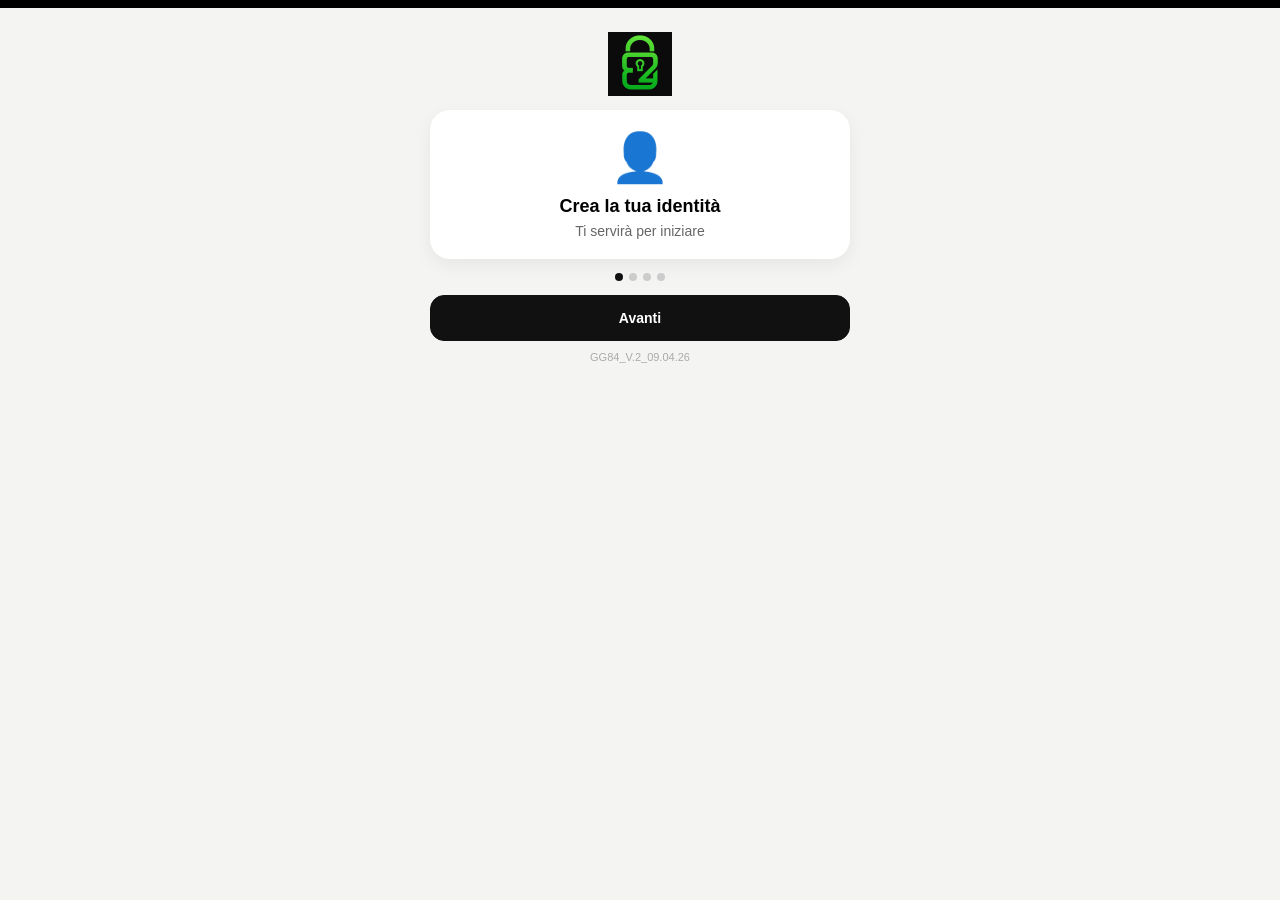
==== index.html @ 0635bfba "Add files via upload" ====
<!DOCTYPE html>
<html lang="it">
<head>
  <meta charset="UTF-8">
  <title>GG84 – Home sicura</title>
  <meta name="viewport" content="width=device-width, initial-scale=1.0, viewport-fit=cover">
  <link rel="manifest" href="manifest.json">
  <meta name="theme-color" content="#0b0b0b">
  <meta name="apple-mobile-web-app-capable" content="yes">
  <meta name="apple-mobile-web-app-status-bar-style" content="black-translucent">
  <meta name="apple-mobile-web-app-title" content="GG84">
  <meta name="mobile-web-app-capable" content="yes">
  <link rel="apple-touch-icon" href="icon-192.png">

  <script>
    (function () {
      try {
        document.documentElement.style.visibility = "hidden";

        const introDone = localStorage.getItem("gg84_intro_done") === "1";
        const onboardingDone = localStorage.getItem("gg84_onboarding_done") === "1";

        const storedName =
          localStorage.getItem("gg84_user_name") ||
          localStorage.getItem("gg84_username") ||
          "";

        const storedPub =
          localStorage.getItem("gg84_public") ||
          localStorage.getItem("gg84_public_identity") ||
          "";

        const storedPriv =
          localStorage.getItem("gg84_private") ||
          localStorage.getItem("gg84_private_jwk") ||
          "";

        const hasIdentity = !!String(storedName).trim() && !!String(storedPub).trim() && !!String(storedPriv).trim();

        let target = "";
        if (!introDone) {
          target = "intro.html";
        } else if (!hasIdentity) {
          target = "intro.html";
        } else if (!onboardingDone) {
          target = "setup.html";
        }

        if (target) {
          location.replace(target);
          return;
        }

        document.addEventListener("DOMContentLoaded", function () {
          document.documentElement.style.visibility = "visible";
        });
      } catch (error) {
        document.addEventListener("DOMContentLoaded", function () {
          document.documentElement.style.visibility = "visible";
        });
      }
    })();
  </script>

  <style>
    :root {
      --bg: #f4f4f2;
      --panel-solid: #ffffff;
      --text: #111111;
      --muted: #5f5f5f;
      --shadow: 0 8px 18px rgba(0, 0, 0, 0.06);

      --green-main: #39e75f;
      --green-soft: #eefaf0;
      --green-line: rgba(27, 152, 63, 0.26);

      --amber-main: #f2a91b;
      --amber-soft: #fff5df;
      --amber-line: rgba(218, 148, 19, 0.30);

      --red-main: #d94b4b;
      --red-soft: #fff0f0;
      --red-line: rgba(217, 75, 75, 0.28);

      --share-soft: #eef4ff;
      --share-icon: #dfe9ff;

      --private-soft: #f6efe7;
      --private-icon: #ebdfd1;

      --identity-soft: #eef2f6;
      --identity-icon: #e2e8f0;

      --pro-soft: #f7f0cf;
      --pro-icon: #efe4ac;

      --transition: 0.18s ease;
      --safe-top: env(safe-area-inset-top, 0px);
    }

    * { box-sizing: border-box; }

    html, body {
      margin: 0;
      padding: 0;
      background: var(--bg);
      color: var(--text);
      font-family: Poppins, Arial, sans-serif;
      -webkit-tap-highlight-color: transparent;
      overflow-x: hidden;
    }

    body {
      min-height: 100vh;
      padding-top: calc(var(--safe-top) + 12px);
      position: relative;
      background:
        radial-gradient(circle at top center, rgba(57, 231, 95, 0.08) 0%, rgba(57, 231, 95, 0.02) 22%, rgba(0, 0, 0, 0) 44%),
        var(--bg);
    }

    body::before {
      content: "";
      position: fixed;
      top: 0;
      left: 0;
      right: 0;
      height: calc(var(--safe-top) + 8px);
      background: #000000;
      z-index: 999;
      pointer-events: none;
    }

    .shell {
      width: 100%;
      max-width: 430px;
      margin: 0 auto;
      padding: 10px 14px 18px;
    }

    .intro-screen {
      position: fixed;
      inset: 0;
      background: #000000;
      display: flex;
      align-items: center;
      justify-content: center;
      z-index: 9999;
      opacity: 1;
      visibility: visible;
      transition: opacity 0.45s ease, visibility 0.45s ease;
    }

    .intro-screen.hide {
      opacity: 0;
      visibility: hidden;
    }

    .intro-content {
      text-align: center;
      transform: translateY(-6px);
    }

    .intro-logo {
      width: 102px;
      height: 102px;
      object-fit: contain;
      display: block;
      margin: 0 auto 12px;
    }

    .intro-brand {
      color: #ffffff;
      font-size: 1.35rem;
      font-weight: 700;
      letter-spacing: 2px;
    }

    .hero-wrap {
      position: relative;
      margin-bottom: 12px;
    }

    .hero-wrap::before {
      content: "";
      position: absolute;
      inset: -14px;
      background:
        radial-gradient(circle at 50% 2%, rgba(57, 231, 95, 0.22) 0%, rgba(57, 231, 95, 0.10) 21%, rgba(0, 0, 0, 0) 50%);
      filter: blur(14px);
      pointer-events: none;
      z-index: 0;
    }

    .hero {
      position: relative;
      z-index: 1;
      display: flex;
      flex-direction: column;
      align-items: center;
      gap: 8px;
      text-align: center;
      background: rgba(255, 255, 255, 0.78);
      border: 1px solid rgba(17, 17, 17, 0.09);
      border-radius: 28px;
      padding: 18px 16px 16px;
      box-shadow:
        0 10px 24px rgba(0, 0, 0, 0.06),
        inset 0 1px 0 rgba(255, 255, 255, 0.52);
      backdrop-filter: blur(12px);
      -webkit-backdrop-filter: blur(12px);
    }

    .hero-logo-wrap {
      width: 150px;
      height: 150px;
      border-radius: 38px;
      display: flex;
      align-items: center;
      justify-content: center;
      background:
        radial-gradient(circle at 50% 46%, rgba(57, 231, 95, 0.10), rgba(57, 231, 95, 0.04) 60%, rgba(57, 231, 95, 0.02) 100%);
      box-shadow:
        0 14px 30px rgba(57, 231, 95, 0.11),
        inset 0 1px 0 rgba(255,255,255,0.45);
      margin-bottom: 2px;
      overflow: hidden;
    }

    .hero-logo {
      width: 106px;
      height: 106px;
      object-fit: contain;
      display: block;
      border-radius: 26px;
    }

    .hero-title {
      margin: 2px 0 0;
      font-size: 1.2rem;
      line-height: 1.14;
      font-weight: 900;
      letter-spacing: -0.02em;
      color: #111111;
    }

    .hero-protocol {
      margin: 0;
      font-size: 0.73rem;
      font-weight: 900;
      letter-spacing: 0.08em;
      text-transform: uppercase;
      color: #525252;
    }

    .hero-subtitle {
      margin: 2px 0 0;
      font-size: 0.84rem;
      line-height: 1.35;
      color: #5e5e5e;
    }

    .actions-grid {
      display: grid;
      gap: 12px;
    }

    .action-card,
    .action-card-button {
      width: 100%;
      border-radius: 28px;
      border: 2px solid rgba(17,17,17,0.08);
      background: rgba(255,255,255,0.88);
      padding: 18px 18px 16px;
      box-shadow: var(--shadow);
      transition: transform var(--transition), box-shadow var(--transition), border-color var(--transition), background var(--transition), opacity var(--transition);
    }

    .action-card-button {
      appearance: none;
      -webkit-appearance: none;
      text-align: left;
      cursor: pointer;
    }

    .action-card-button.clickable:hover,
    .action-card.clickable:hover {
      transform: translateY(-1px);
      box-shadow:
        0 12px 22px rgba(0,0,0,0.07),
        0 0 0 1.5px rgba(57, 231, 95, 0.55),
        0 0 18px rgba(57, 231, 95, 0.20);
    }

    .action-card-button.disabled {
      opacity: 0.72;
      cursor: default;
    }

    .card-connection-red {
      background: linear-gradient(180deg, rgba(255,240,240,0.98), rgba(248,243,243,0.92));
      border-color: var(--red-line);
    }

    .card-connection-amber {
      background: linear-gradient(180deg, rgba(255,245,223,0.98), rgba(248,244,235,0.92));
      border-color: var(--amber-line);
    }

    .card-connection-green {
      background: linear-gradient(180deg, rgba(238,250,240,0.98), rgba(240,246,240,0.92));
      border-color: var(--green-line);
    }

    .card-messages {
      background: linear-gradient(180deg, rgba(238,244,255,0.98), rgba(241,243,250,0.92));
      border-color: rgba(110, 137, 210, 0.35);
    }

    .card-private {
      background: linear-gradient(180deg, rgba(246,239,231,0.98), rgba(242,239,236,0.92));
      border-color: rgba(107, 84, 58, 0.32);
    }

    .card-identity {
      background: linear-gradient(180deg, rgba(238,242,246,0.98), rgba(241,243,246,0.92));
      border-color: rgba(125, 135, 150, 0.34);
    }

    .card-pro {
      background: linear-gradient(180deg, rgba(247,240,207,0.98), rgba(240,236,214,0.92));
      border-color: rgba(163, 148, 68, 0.34);
      position: relative;
      overflow: hidden;
    }

    .pro-badge {
      position: absolute;
      top: 10px;
      right: 12px;
      font-size: 0.65rem;
      font-weight: 900;
      letter-spacing: 0.08em;
      color: #715d09;
      background: rgba(255,255,255,0.56);
      border: 1px solid rgba(163, 148, 68, 0.22);
      padding: 4px 8px;
      border-radius: 999px;
    }

    .card-row {
      display: flex;
      align-items: center;
      gap: 14px;
    }

    .card-icon {
      width: 70px;
      height: 70px;
      border-radius: 22px;
      flex-shrink: 0;
      display: flex;
      align-items: center;
      justify-content: center;
      font-size: 2rem;
      position: relative;
      overflow: hidden;
      border: 1px solid rgba(17,17,17,0.05);
    }

    .icon-connection { background: linear-gradient(180deg, #f6f6f4, #ececea); }
    .icon-messages { background: var(--share-icon); }
    .icon-private { background: var(--private-icon); }
    .icon-identity { background: var(--identity-icon); }
    .icon-pro { background: var(--pro-icon); }

    .card-content {
      min-width: 0;
      flex: 1;
    }

    .card-title {
      margin: 0 0 4px;
      font-size: 0.98rem;
      line-height: 1.2;
      font-weight: 900;
      color: #111111;
      letter-spacing: -0.01em;
    }

    .card-subtitle {
      margin: 0;
      font-size: 0.78rem;
      line-height: 1.4;
      color: #555555;
    }

    .card-helper {
      display: flex;
      align-items: center;
      gap: 8px;
      margin-top: 10px;
      font-size: 0.74rem;
      font-weight: 800;
      color: #555555;
    }

    .card-helper-dot {
      width: 10px;
      height: 10px;
      border-radius: 50%;
      flex-shrink: 0;
      background: rgba(90,90,90,0.65);
    }

    .dot-red { background: var(--red-main); }
    .dot-amber { background: var(--amber-main); }
    .dot-green { background: var(--green-main); }
    .dot-gray { background: rgba(90,90,90,0.65); }

    .dynamic-area {
      margin-top: 14px;
    }

    .inline-actions {
      display: flex;
      gap: 10px;
      flex-wrap: wrap;
    }

    .mini-btn {
      min-height: 44px;
      padding: 0 18px;
      border-radius: 999px;
      border: 2px solid rgba(17,17,17,0.14);
      background: rgba(255,255,255,0.88);
      color: #151515;
      font-size: 0.82rem;
      font-weight: 900;
      cursor: pointer;
      transition: transform var(--transition), box-shadow var(--transition), background var(--transition), border-color var(--transition), color var(--transition), opacity var(--transition);
      box-shadow: 0 6px 14px rgba(0,0,0,0.04);
      display: inline-flex;
      align-items: center;
      justify-content: center;
      text-align: center;
      white-space: nowrap;
    }

    .mini-btn:hover {
      transform: translateY(-1px);
      border-color: rgba(57, 231, 95, 0.75);
      box-shadow:
        0 10px 18px rgba(0,0,0,0.08),
        0 0 0 1.5px rgba(57, 231, 95, 0.55),
        0 0 18px rgba(57, 231, 95, 0.22);
    }
    .mini-btn:focus-visible {
      outline: none;
      border-color: rgba(57, 231, 95, 0.75);
      box-shadow:
        0 10px 18px rgba(0,0,0,0.08),
        0 0 0 2px rgba(57, 231, 95, 0.55),
        0 0 20px rgba(57, 231, 95, 0.24);
    }
    .mini-btn:active { transform: translateY(0); }

    .mini-btn.primary {
      background: linear-gradient(180deg, rgba(57,231,95,0.98), rgba(39,215,74,0.96));
      border-color: rgba(22,140,55,0.18);
      color: #06210d;
      box-shadow:
        0 10px 18px rgba(57,231,95,0.18),
        0 0 16px rgba(57,231,95,0.14);
    }

    .mini-btn.ghost {
      background: rgba(255,255,255,0.72);
    }

    .mini-btn.danger-soft {
      background: rgba(255, 241, 241, 0.96);
      border-color: rgba(176, 0, 32, 0.28);
      color: #8a1834;
    }

    .mini-btn.danger-soft:hover {
      background: rgba(255, 232, 232, 1);
      border-color: rgba(176, 0, 32, 0.38);
    }

    .traffic-mini {
      width: 28px;
      height: 44px;
      border-radius: 12px;
      background: linear-gradient(180deg, rgba(255,255,255,0.96), rgba(244,244,242,0.92));
      border: 1px solid rgba(17,17,17,0.08);
      display: flex;
      flex-direction: column;
      align-items: center;
      justify-content: center;
      gap: 4px;
      position: absolute;
      left: 13px;
      top: 13px;
      box-shadow: inset 0 1px 0 rgba(255,255,255,0.7);
    }

    .traffic-mini-light {
      width: 10px;
      height: 10px;
      border-radius: 50%;
      opacity: 0.22;
    }

    .light-red { background: #d94b4b; }
    .light-amber { background: #f2a91b; }
    .light-green { background: #39e75f; }

    .traffic-mini.red .light-red { opacity: 1; }
    .traffic-mini.amber .light-amber { opacity: 1; }
    .traffic-mini.green .light-green { opacity: 1; }

    .lock-open {
      position: absolute;
      right: 6px;
      bottom: 10px;
      font-size: 1.65rem;
      line-height: 1;
    }

    .social-btn {
      width: 100%;
      margin-top: 20px;
      min-height: 76px;
      border-radius: 28px;
      border: 2px solid rgba(17,17,17,0.14);
      background: rgba(255,255,255,0.68);
      display: flex;
      align-items: center;
      justify-content: center;
      gap: 14px;
      font-size: 0.98rem;
      font-weight: 900;
      color: #111111;
      cursor: pointer;
      box-shadow: var(--shadow);
      transition: transform var(--transition), box-shadow var(--transition), border-color var(--transition), background var(--transition);
    }

    .social-btn:hover {
      transform: translateY(-1px);
      border-color: rgba(57, 231, 95, 0.75);
      box-shadow:
        0 12px 22px rgba(0,0,0,0.08),
        0 0 0 1.5px rgba(57, 231, 95, 0.55),
        0 0 18px rgba(57, 231, 95, 0.20);
    }

    .social-btn:focus-visible {
      outline: none;
      border-color: rgba(57, 231, 95, 0.75);
      box-shadow:
        0 12px 22px rgba(0,0,0,0.08),
        0 0 0 2px rgba(57, 231, 95, 0.55),
        0 0 20px rgba(57, 231, 95, 0.22);
    }

    .ig-icon {
      width: 30px;
      height: 30px;
      flex-shrink: 0;
    }

    .version {
      margin-top: 14px;
      text-align: center;
      font-size: 0.64rem;
      color: #9a9a9a;
      letter-spacing: 0.08em;
      opacity: 0.88;
    }

    @media (max-width: 390px) {
      .shell {
        padding-left: 12px;
        padding-right: 12px;
      }

      .hero-logo-wrap {
        width: 132px;
        height: 132px;
      }

      .hero-logo {
        width: 94px;
        height: 94px;
      }

      .hero-title {
        font-size: 1.08rem;
      }

      .card-row {
        align-items: flex-start;
      }

      .card-icon {
        width: 64px;
        height: 64px;
      }

      .inline-actions {
        flex-direction: column;
      }

      .mini-btn {
        width: 100%;
      }

      .card-subtitle {
        font-size: 0.77rem;
      }
    }
  </style>
  <link rel="stylesheet" href="gg84_ux.css">
</head>

<body>
  <div id="intro-screen" class="intro-screen">
    <div class="intro-content">
      <img src="logo3.png" alt="GG84" class="intro-logo">
      <div class="intro-brand">GG84</div>
    </div>
  </div>

  <main class="shell">
    <div class="hero-wrap">
      <section class="hero">
        <div class="hero-logo-wrap">
          <img src="logo3.png" alt="GG84 Logo" class="hero-logo">
        </div>

        <div class="hero-copy">
          <h1 id="welcomeText" class="hero-title">Benvenuto</h1>
          <p class="hero-protocol">GG84-SPP · Secure Private Protocol</p>
          <p class="hero-subtitle">Two identities. Nothing else.</p>
        </div>
      </section>
    </div>

    <section class="actions-grid">
      <div id="connectionCard" class="action-card card-connection-red base clickable" onclick="goToConnection()">
        <div class="card-row">
          <div class="card-icon icon-connection">
            <div id="connectionTraffic" class="traffic-mini red">
              <div class="traffic-mini-light light-red"></div>
              <div class="traffic-mini-light light-amber"></div>
              <div class="traffic-mini-light light-green"></div>
            </div>
            <div id="connectionUnlock" class="lock-open">🔓</div>
          </div>

          <div class="card-content">
            <p id="connectionCardTitle" class="card-title">Collega una persona</p>
            <p id="connectionCardSubtitle" class="card-subtitle">Inizia il collegamento protetto.</p>
            <div id="connectionHelper" class="card-helper">
              <span class="card-helper-dot dot-red"></span>
              Nessuna persona collegata
            </div>
          </div>
        </div>

        <div id="dynamicConnectionArea" class="dynamic-area">
          <div class="inline-actions">
            <button type="button" class="mini-btn" onclick="goToConnectionFromButton(event)">Apri collegamento</button>
            <button id="verifyBtnHome" type="button" class="mini-btn primary" onclick="verifyCurrentPeerFromHome(event)">Conferma verifica</button>
            <button id="disconnectBtnHome" type="button" class="mini-btn danger-soft" onclick="disconnectAndRestartFromHome(event)">Scollega</button>
          </div>
        </div>
      </div>

      <button id="communicationCard" type="button" class="action-card-button disabled" onclick="goToProtectedCommunication()">
        <div class="card-row">
          <div id="communicationIcon" class="card-icon icon-messages">💬</div>
          <div class="card-content">
            <p class="card-title">Messaggi protetti</p>
            <p id="communicationSubtitle" class="card-subtitle">Disponibile dopo il collegamento.</p>
            <div class="card-helper">
              <span id="communicationDot" class="card-helper-dot dot-red"></span>
              <span id="communicationHelperText">Messaggi cifrati</span>
            </div>
          </div>
        </div>
      </button>

      <button type="button" class="action-card-button card-private clickable" onclick="location.href='cifra.html'">
        <div class="card-row">
          <div class="card-icon icon-private">🗂️</div>
          <div class="card-content">
            <p class="card-title">Proteggi per te</p>
            <p class="card-subtitle">Cifra e apri note personali sul tuo dispositivo.</p>
            <div class="card-helper">
              <span class="card-helper-dot dot-green"></span>
              Protezione locale sempre disponibile
            </div>
          </div>
        </div>
      </button>

      <button id="identityCard" type="button" class="action-card-button card-identity clickable" onclick="goToIdentityArea()">
        <div class="card-row">
          <div class="card-icon icon-identity">👤</div>
          <div class="card-content">
            <p class="card-title">La tua identità</p>
            <p class="card-subtitle">Nome, invito personale e impostazioni essenziali.</p>
            <div id="identityStateHelper" class="card-helper">
              <span id="identityStateDot" class="card-helper-dot dot-red"></span>
              <span id="identityStateText">Crea identità per usare GG84 SPP</span>
            </div>
          </div>
        </div>
      </button>

      <button type="button" class="action-card-button card-pro clickable" onclick="location.href='pro.html'">
        <span class="pro-badge">PRO</span>
        <div class="card-row">
          <div class="card-icon icon-pro">📁</div>
          <div class="card-content">
            <p class="card-title">Proteggi file e foto</p>
            <p class="card-subtitle">Evoluzione futura per contenuti avanzati.</p>
            <div class="card-helper">
              <span class="card-helper-dot dot-amber"></span>
              In progettazione
            </div>
          </div>
        </div>
      </button>
    </section>

    <button class="social-btn" onclick="openInstagram()">
      <svg class="ig-icon" viewBox="0 0 24 24" aria-hidden="true">
        <defs>
          <linearGradient id="igGradient" x1="0%" y1="100%" x2="100%" y2="0%">
            <stop offset="0%" stop-color="#feda75"/>
            <stop offset="28%" stop-color="#fa7e1e"/>
            <stop offset="55%" stop-color="#d62976"/>
            <stop offset="78%" stop-color="#962fbf"/>
            <stop offset="100%" stop-color="#4f5bd5"/>
          </linearGradient>
        </defs>
        <path fill="url(#igGradient)" d="M7.75 2h8.5C19.99 2 22 4.01 22 6.75v8.5C22 19.99 19.99 22 16.25 22h-8.5C4.01 22 2 19.99 2 16.25v-8.5C2 4.01 4.01 2 7.75 2zm0 2C5.68 4 4 5.68 4 7.75v8.5C4 18.32 5.68 20 7.75 20h8.5c2.07 0 3.75-1.68 3.75-3.75v-8.5C20 5.68 18.32 4 16.25 4h-8.5zm4.25 3.25A5 5 0 1 1 7 12a5 5 0 0 1 5-4.75zm0 2A3 3 0 1 0 15 12a3 3 0 0 0-3-2.75zm4.75-.88a1.13 1.13 0 1 1-1.13 1.13 1.13 1.13 0 0 1 1.13-1.13z"/>
      </svg>
      Scopri GG84
    </button>

    <div class="version">GG84_V.2_09.04.26</div>
  </main>

  <script src="script.js"></script>
  <script src="gg84_ux.js"></script>
  <script>
    const welcomeText = document.getElementById("welcomeText");
    const introScreen = document.getElementById("intro-screen");

    const connectionCard = document.getElementById("connectionCard");
    const connectionCardTitle = document.getElementById("connectionCardTitle");
    const connectionCardSubtitle = document.getElementById("connectionCardSubtitle");
    const connectionHelper = document.getElementById("connectionHelper");
    const connectionTraffic = document.getElementById("connectionTraffic");
    const connectionUnlock = document.getElementById("connectionUnlock");

    const verifyBtnHome = document.getElementById("verifyBtnHome");
    const disconnectBtnHome = document.getElementById("disconnectBtnHome");

    const communicationCard = document.getElementById("communicationCard");
    const communicationSubtitle = document.getElementById("communicationSubtitle");
    const communicationDot = document.getElementById("communicationDot");
    const communicationHelperText = document.getElementById("communicationHelperText");
    const communicationIcon = document.getElementById("communicationIcon");

    const identityCard = document.getElementById("identityCard");
    const identityStateDot = document.getElementById("identityStateDot");
    const identityStateText = document.getElementById("identityStateText");

    function setIntroVisibility() {
      introScreen.classList.add("hide");
    }

    function setWelcomeText() {
      const name = (window.getUserName && getUserName()) || "";
      welcomeText.textContent = name ? `Benvenuto, ${name}` : "Benvenuto";
    }

    function hasValidIdentityState() {
      const name = (typeof getUserName === "function" ? getUserName() : "") || "";
      const pub = (typeof getPublicIdentity === "function" ? getPublicIdentity() : "") || "";
      const priv = (localStorage.getItem(GG84.storage.privateJwk) || "").trim();

      return !!cleanString(name) && !!cleanString(pub) && !!priv;
    }

    function handleInitialRouting() {
      const introDone = localStorage.getItem("gg84_intro_done") === "1";
      const onboardingDone = localStorage.getItem("gg84_onboarding_done") === "1";
      const hasIdentity = hasValidIdentityState();

      if (!introDone) {
        location.replace("intro.html");
        return false;
      }

      if (!hasIdentity) {
        location.replace("intro.html");
        return false;
      }

      if (!onboardingDone) {
        location.replace("setup.html");
        return false;
      }

      return true;
    }


    function updateIdentityCardState() {
      const ready = hasValidIdentityState();

      identityStateDot.className = `card-helper-dot ${ready ? "dot-green" : "dot-red"}`;
      identityStateText.textContent = ready
        ? "Identità pronta"
        : "Crea identità per usare GG84 SPP";

      identityCard.classList.toggle("disabled", !ready);
    }

    function goToIdentityArea() {
      if (hasValidIdentityState()) {
        location.href = "identita.html";
        return;
      }

      location.href = "intro.html";
    }

    function setTraffic(color) {
      connectionTraffic.classList.remove("red", "amber", "green");
      connectionTraffic.classList.add(color);
    }

    function setMessagesCardDisabled() {
      communicationCard.classList.add("disabled");
      communicationCard.classList.remove("card-messages");
      communicationDot.className = "card-helper-dot dot-red";
      communicationHelperText.textContent = "Messaggi cifrati";
      communicationSubtitle.textContent = "Disponibile dopo il collegamento.";
    }

    function setMessagesCardEnabled(peerName = "") {
      communicationCard.classList.remove("disabled");
      communicationCard.classList.add("card-messages");
      communicationDot.className = "card-helper-dot dot-green";
      communicationHelperText.textContent = "Messaggi cifrati attivi";
      communicationSubtitle.textContent = peerName
        ? `Messaggi protetti con ${peerName}.`
        : "Messaggi protetti attivi.";
    }

    function setConnectionCardTone(tone) {
      connectionCard.classList.remove("card-connection-red", "card-connection-amber", "card-connection-green");
      connectionCard.classList.add(`card-connection-${tone}`);
    }

    function setConnectionHelper(text, dotClass) {
      connectionHelper.innerHTML = `<span class="card-helper-dot ${dotClass}"></span>${text}`;
    }

    function hasPendingConnectionState() {
      const pendingPub = cleanString(localStorage.getItem(GG84.storage.pendingPeerPub) || "");
      const pendingLink = cleanString(localStorage.getItem(GG84.storage.pendingApprovalLink) || "");
      const flowState = cleanString(localStorage.getItem(GG84.storage.flowState) || "");
      return !!pendingPub || !!pendingLink || flowState === "pending" || flowState === "receive" || flowState === "confirm";
    }

    function setConnectionStateDisconnected() {
      connectionCardTitle.textContent = "Collega una persona";
      connectionCardSubtitle.textContent = "Inizia il collegamento protetto.";
      setConnectionHelper("Nessuna persona collegata", "dot-red");
      connectionUnlock.textContent = "🔓";
      setTraffic("red");
      setConnectionCardTone("red");

      verifyBtnHome.style.display = "none";
      disconnectBtnHome.style.display = "none";

      setMessagesCardDisabled();
    }

    function setConnectionStatePending() {
      connectionCardTitle.textContent = "Collegamento in corso";
      connectionCardSubtitle.textContent = "Invito inviato o ricevuto. Completa il collegamento.";
      setConnectionHelper("In attesa di conferma", "dot-amber");
      connectionUnlock.textContent = "🔓";
      setTraffic("amber");
      setConnectionCardTone("amber");

      verifyBtnHome.style.display = "none";
      disconnectBtnHome.style.display = "inline-flex";

      setMessagesCardDisabled();
    }

    function setConnectionStateUnverified(activePeer) {
      const peerName = activePeer.name || "Contatto";
      connectionCardTitle.textContent = "Collegato";
      connectionCardSubtitle.textContent = peerName;
      setConnectionHelper("Connessione da verificare", "dot-amber");
      connectionUnlock.textContent = "🔒";
      setTraffic("amber");
      setConnectionCardTone("amber");

      verifyBtnHome.style.display = "inline-flex";
      disconnectBtnHome.style.display = "inline-flex";

      setMessagesCardEnabled(peerName);
    }

    async function setConnectionStateVerified(activePeer) {
      const peerName = activePeer.name || "Contatto";
      let fingerprint = "";

      try {
        fingerprint = await buildConnectionFingerprint(activePeer.pub);
      } catch {}

      connectionCardTitle.textContent = "Collegato";
      connectionCardSubtitle.textContent = peerName;
      setConnectionHelper(`Verificato${fingerprint ? " · " + fingerprint : ""}`, "dot-green");
      connectionUnlock.textContent = "🔐";
      setTraffic("green");
      setConnectionCardTone("green");

      verifyBtnHome.style.display = "none";
      disconnectBtnHome.style.display = "inline-flex";

      setMessagesCardEnabled(peerName);
    }

    async function renderHomeState() {
      setWelcomeText();
      updateIdentityCardState();

      const activePeer = getActivePeer();
      if (activePeer && activePeer.isActive) {
        if (isActivePeerVerified()) {
          await setConnectionStateVerified(activePeer);
          return;
        }

        setConnectionStateUnverified(activePeer);
        return;
      }

      if (hasPendingConnectionState()) {
        setConnectionStatePending();
        return;
      }

      setConnectionStateDisconnected();
    }

    function goToConnection() {
      location.href = "chiave.html";
    }

    function goToConnectionFromButton(event) {
      event.stopPropagation();
      goToConnection();
    }

    function goToProtectedCommunication() {
      const activePeer = getActivePeer();

      if (!activePeer || !activePeer.isActive) {
        if (window.GG84UX) {
          GG84UX.error("Nessun collegamento attivo", "connectionCard");
        }
        return;
      }

      if (!isActivePeerVerified()) {
        if (window.GG84UX) {
          GG84UX.warning("Verifica prima il contatto", "connectionCard");
        }
        return;
      }

      if (window.GG84UX) {
        GG84UX.success("Messaggi protetti attivi", "communicationCard");
      }

      location.href = "cifra_share.html";
    }

    function openInstagram() {
      window.open("https://www.instagram.com/", "_blank", "noopener,noreferrer");
    }

    function applyStandaloneModeClass() {
      const isStandalone =
        (window.matchMedia && window.matchMedia("(display-mode: standalone)").matches) ||
        window.navigator.standalone === true;

      document.body.classList.toggle("pwa-standalone", !!isStandalone);
    }

    async function verifyCurrentPeerFromHome(event) {
      event.stopPropagation();

      const activePeer = getActivePeer();
      if (!activePeer || !activePeer.isActive) {
        if (window.GG84UX) {
          GG84UX.error("Nessun collegamento da verificare", "connectionCard");
        }
        return;
      }

      const ok = window.confirm(
        "Hai verificato l’impronta con l’altra persona? Se confermi, il collegamento verrà segnato come verificato."
      );
      if (!ok) {
        if (window.GG84UX) {
          GG84UX.warning("Verifica annullata", "connectionCard");
        }
        return;
      }

      markActivePeerAsVerified();
      await renderHomeState();

      if (window.GG84UX) {
        GG84UX.success("Contatto verificato", "connectionCard");
      }
    }

    async function disconnectAndRestartFromHome(event) {
      event.stopPropagation();

      const ok = window.confirm(
        "Vuoi scollegare questa persona? Il collegamento attivo o in attesa verrà rimosso."
      );
      if (!ok) {
        if (window.GG84UX) {
          GG84UX.warning("Disconnessione annullata", "connectionCard");
        }
        return;
      }

      clearCurrentConnection();
      await renderHomeState();

      if (window.GG84UX) {
        GG84UX.warning("Collegamento rimosso", "connectionCard");
      }
    }

    async function boot() {
      try {
        await initGG84();

        if (!handleInitialRouting()) {
          return;
        }

        document.documentElement.style.visibility = "visible";
        applyStandaloneModeClass();
        setIntroVisibility();
        await renderHomeState();

        const activePeer = getActivePeer();
        if (window.GG84UX && activePeer && activePeer.isActive && isActivePeerVerified()) {
          GG84UX.success("Connessione sicura attiva", "connectionCard");
        }
      } catch (error) {
        console.error(error);

        const canStayOnHome = handleInitialRouting();
        if (!canStayOnHome) {
          return;
        }

        document.documentElement.style.visibility = "visible";
        applyStandaloneModeClass();
        setIntroVisibility();
        if (window.GG84UX) {
          GG84UX.error("Errore inizializzazione home", "connectionCard");
        }
      }
    }

    setupAndroidBackNavigation();
    boot();
  </script>
</body>
</html>
---- gg84_ux.css ----
.gg84-toast-root {
  position: fixed;
  left: 50%;
  bottom: calc(env(safe-area-inset-bottom, 0px) + 18px);
  transform: translateX(-50%);
  z-index: 99999;
  pointer-events: none;
  width: calc(100% - 28px);
  max-width: 420px;
  display: flex;
  justify-content: center;
}

.gg84-toast {
  min-height: 46px;
  max-width: 100%;
  display: inline-flex;
  align-items: center;
  gap: 10px;
  padding: 11px 14px;
  border-radius: 999px;
  background: rgba(255, 255, 255, 0.84);
  color: #111111;
  border: 1px solid rgba(17, 17, 17, 0.10);
  box-shadow:
    0 10px 24px rgba(0, 0, 0, 0.10),
    inset 0 1px 0 rgba(255, 255, 255, 0.6);
  backdrop-filter: blur(14px);
  -webkit-backdrop-filter: blur(14px);
  opacity: 0;
  transform: translateY(14px) scale(0.98);
  transition: opacity .22s ease, transform .22s ease;
}

.gg84-toast.show {
  opacity: 1;
  transform: translateY(0) scale(1);
}

.gg84-toast-ok {
  box-shadow:
    0 12px 28px rgba(57, 231, 95, 0.14),
    inset 0 1px 0 rgba(255, 255, 255, 0.6);
  border-color: rgba(27, 152, 63, 0.22);
}

.gg84-toast-warn {
  box-shadow:
    0 12px 28px rgba(242, 169, 27, 0.12),
    inset 0 1px 0 rgba(255, 255, 255, 0.6);
  border-color: rgba(218, 148, 19, 0.24);
}

.gg84-toast-error {
  box-shadow:
    0 12px 28px rgba(217, 75, 75, 0.14),
    inset 0 1px 0 rgba(255, 255, 255, 0.6);
  border-color: rgba(176, 0, 32, 0.22);
}

.gg84-toast-icon {
  width: 22px;
  height: 22px;
  border-radius: 999px;
  display: inline-flex;
  align-items: center;
  justify-content: center;
  font-size: 0.82rem;
  font-weight: 900;
  flex-shrink: 0;
}

.gg84-toast-ok .gg84-toast-icon {
  background: rgba(57, 231, 95, 0.14);
  color: #1f6b3b;
}

.gg84-toast-warn .gg84-toast-icon {
  background: rgba(242, 169, 27, 0.14);
  color: #8a5a12;
}

.gg84-toast-error .gg84-toast-icon {
  background: rgba(217, 75, 75, 0.14);
  color: #8a1834;
}

.gg84-toast-text {
  font-family: Poppins, Arial, sans-serif;
  font-size: 0.82rem;
  font-weight: 800;
  line-height: 1.25;
  color: #111111;
  white-space: nowrap;
  overflow: hidden;
  text-overflow: ellipsis;
}

.gg84-glow-ok,
.gg84-glow-warn,
.gg84-glow-error {
  position: relative;
  transition: box-shadow .18s ease, border-color .18s ease, transform .18s ease;
}

.gg84-glow-ok {
  box-shadow:
    0 0 0 1px rgba(27, 152, 63, 0.24),
    0 0 0 4px rgba(57, 231, 95, 0.10),
    0 16px 34px rgba(57, 231, 95, 0.16) !important;
  border-color: rgba(27, 152, 63, 0.28) !important;
}

.gg84-glow-warn {
  box-shadow:
    0 0 0 1px rgba(218, 148, 19, 0.24),
    0 0 0 4px rgba(242, 169, 27, 0.10),
    0 16px 34px rgba(242, 169, 27, 0.16) !important;
  border-color: rgba(218, 148, 19, 0.28) !important;
}

.gg84-glow-error {
  box-shadow:
    0 0 0 1px rgba(176, 0, 32, 0.20),
    0 0 0 4px rgba(217, 75, 75, 0.10),
    0 16px 34px rgba(217, 75, 75, 0.16) !important;
  border-color: rgba(176, 0, 32, 0.24) !important;
}
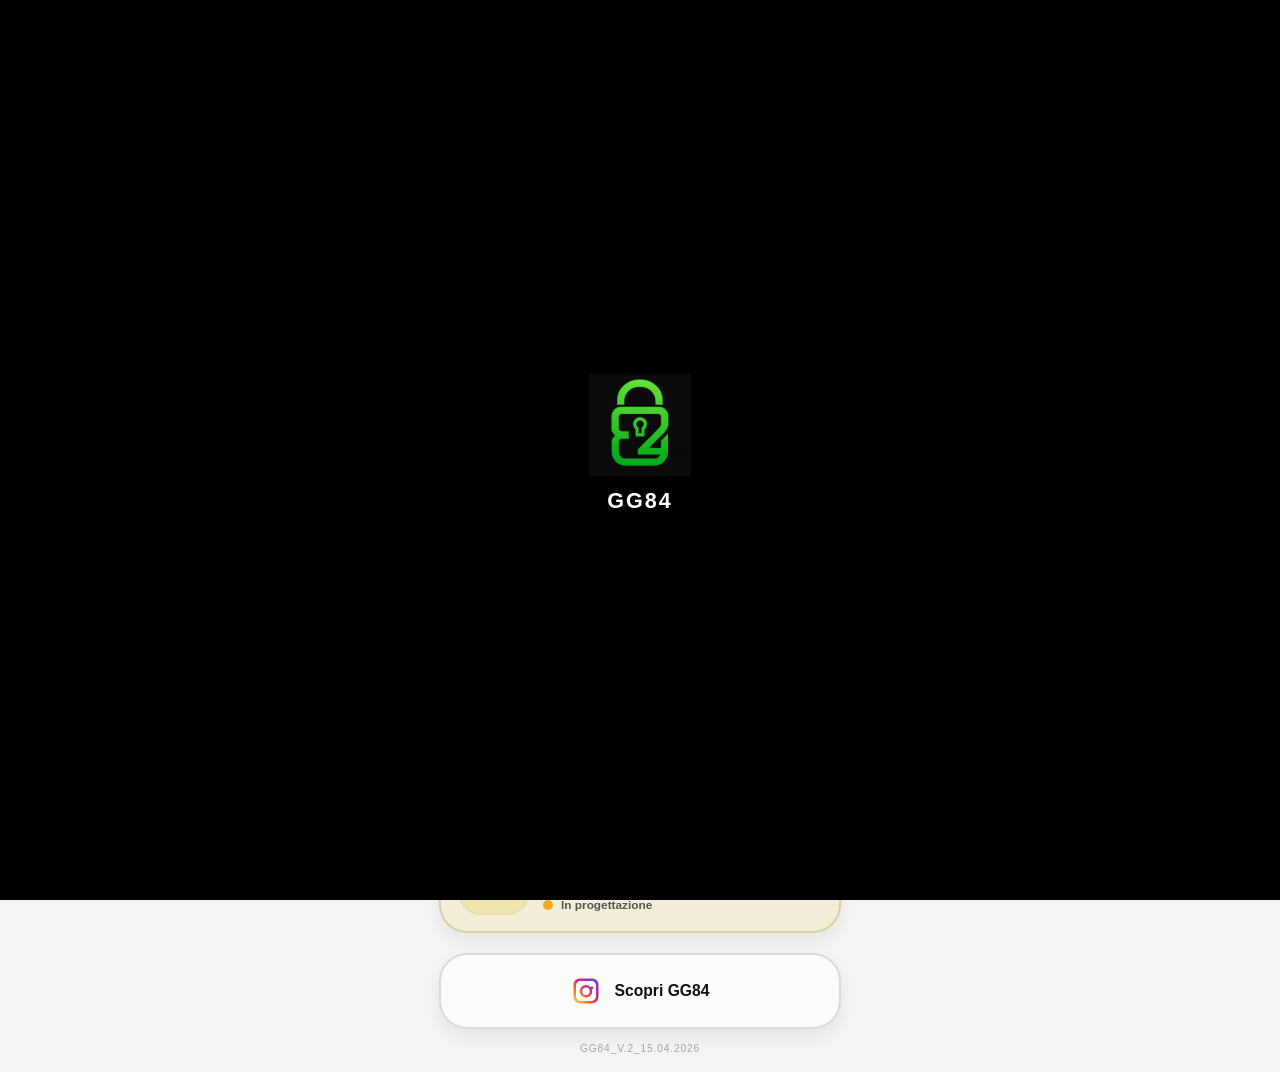
==== commit 84998fe4: "Add files via upload" ====
--- a/index.html
+++ b/index.html
@@ -4,63 +4,14 @@
   <meta charset="UTF-8">
   <title>GG84 – Home sicura</title>
   <meta name="viewport" content="width=device-width, initial-scale=1.0, viewport-fit=cover">
-  <link rel="manifest" href="manifest.json">
-  <meta name="theme-color" content="#0b0b0b">
+    <meta name="theme-color" content="#0b0b0b">
   <meta name="apple-mobile-web-app-capable" content="yes">
   <meta name="apple-mobile-web-app-status-bar-style" content="black-translucent">
   <meta name="apple-mobile-web-app-title" content="GG84">
   <meta name="mobile-web-app-capable" content="yes">
   <link rel="apple-touch-icon" href="icon-192.png">
-
-  <script>
-    (function () {
-      try {
-        document.documentElement.style.visibility = "hidden";
-
-        const introDone = localStorage.getItem("gg84_intro_done") === "1";
-        const onboardingDone = localStorage.getItem("gg84_onboarding_done") === "1";
-
-        const storedName =
-          localStorage.getItem("gg84_user_name") ||
-          localStorage.getItem("gg84_username") ||
-          "";
-
-        const storedPub =
-          localStorage.getItem("gg84_public") ||
-          localStorage.getItem("gg84_public_identity") ||
-          "";
-
-        const storedPriv =
-          localStorage.getItem("gg84_private") ||
-          localStorage.getItem("gg84_private_jwk") ||
-          "";
-
-        const hasIdentity = !!String(storedName).trim() && !!String(storedPub).trim() && !!String(storedPriv).trim();
-
-        let target = "";
-        if (!introDone) {
-          target = "intro.html";
-        } else if (!hasIdentity) {
-          target = "intro.html";
-        } else if (!onboardingDone) {
-          target = "setup.html";
-        }
-
-        if (target) {
-          location.replace(target);
-          return;
-        }
-
-        document.addEventListener("DOMContentLoaded", function () {
-          document.documentElement.style.visibility = "visible";
-        });
-      } catch (error) {
-        document.addEventListener("DOMContentLoaded", function () {
-          document.documentElement.style.visibility = "visible";
-        });
-      }
-    })();
-  </script>
+<link rel="manifest" href="manifest.json">
+  <meta name="theme-color" content="#0b0b0b">
 
   <style>
     :root {
@@ -263,6 +214,12 @@
     .actions-grid {
       display: grid;
       gap: 12px;
+      min-width: 0;
+    }
+
+    .actions-grid > * {
+      min-width: 0;
+      max-width: 100%;
     }
 
     .action-card,
@@ -352,6 +309,8 @@
       display: flex;
       align-items: center;
       gap: 14px;
+      min-width: 0;
+      width: 100%;
     }
 
     .card-icon {
@@ -423,9 +382,11 @@
     }
 
     .inline-actions {
-      display: flex;
+      display: grid;
+      grid-template-columns: repeat(3, minmax(0, 1fr));
       gap: 10px;
-      flex-wrap: wrap;
+      width: 100%;
+      min-width: 0;
     }
 
     .mini-btn {
@@ -444,7 +405,10 @@
       align-items: center;
       justify-content: center;
       text-align: center;
-      white-space: nowrap;
+      white-space: normal;
+      min-width: 0;
+      width: 100%;
+      line-height: 1.2;
     }
 
     .mini-btn:hover {
@@ -581,6 +545,12 @@
       opacity: 0.88;
     }
 
+    @media (max-width: 640px) {
+      .inline-actions {
+        grid-template-columns: 1fr;
+      }
+    }
+
     @media (max-width: 390px) {
       .shell {
         padding-left: 12px;
@@ -754,7 +724,7 @@
       Scopri GG84
     </button>
 
-    <div class="version">GG84_V.2_09.04.26</div>
+    <div class="version">GG84_V.2_15.04.2026</div>
   </main>
 
   <script src="script.js"></script>
@@ -798,6 +768,18 @@
       const priv = (localStorage.getItem(GG84.storage.privateJwk) || "").trim();
 
       return !!cleanString(name) && !!cleanString(pub) && !!priv;
+    }
+
+
+    function hasPendingNativeIncomingFile() {
+      const pendingNative = cleanString(localStorage.getItem("gg84_native_incoming_file_b64") || "");
+      return !!pendingNative;
+    }
+
+    function redirectToChiaveIfNativeFilePending() {
+      if (!hasPendingNativeIncomingFile()) return false;
+      location.replace("chiave.html");
+      return true;
     }
 
     function handleInitialRouting() {
@@ -1007,14 +989,6 @@
       window.open("https://www.instagram.com/", "_blank", "noopener,noreferrer");
     }
 
-    function applyStandaloneModeClass() {
-      const isStandalone =
-        (window.matchMedia && window.matchMedia("(display-mode: standalone)").matches) ||
-        window.navigator.standalone === true;
-
-      document.body.classList.toggle("pwa-standalone", !!isStandalone);
-    }
-
     async function verifyCurrentPeerFromHome(event) {
       event.stopPropagation();
 
@@ -1069,12 +1043,18 @@
       try {
         await initGG84();
 
+        if (redirectToChiaveIfNativeFilePending()) {
+          return;
+        }
+
         if (!handleInitialRouting()) {
           return;
         }
 
-        document.documentElement.style.visibility = "visible";
-        applyStandaloneModeClass();
+        if (redirectToChiaveIfNativeFilePending()) {
+          return;
+        }
+
         setIntroVisibility();
         await renderHomeState();
 
@@ -1085,19 +1065,29 @@
       } catch (error) {
         console.error(error);
 
+        if (redirectToChiaveIfNativeFilePending()) {
+          return;
+        }
+
         const canStayOnHome = handleInitialRouting();
         if (!canStayOnHome) {
           return;
         }
 
-        document.documentElement.style.visibility = "visible";
-        applyStandaloneModeClass();
+        if (redirectToChiaveIfNativeFilePending()) {
+          return;
+        }
+
         setIntroVisibility();
         if (window.GG84UX) {
           GG84UX.error("Errore inizializzazione home", "connectionCard");
         }
       }
     }
+
+    window.addEventListener("gg84-file-open", () => {
+      redirectToChiaveIfNativeFilePending();
+    });
 
     setupAndroidBackNavigation();
     boot();
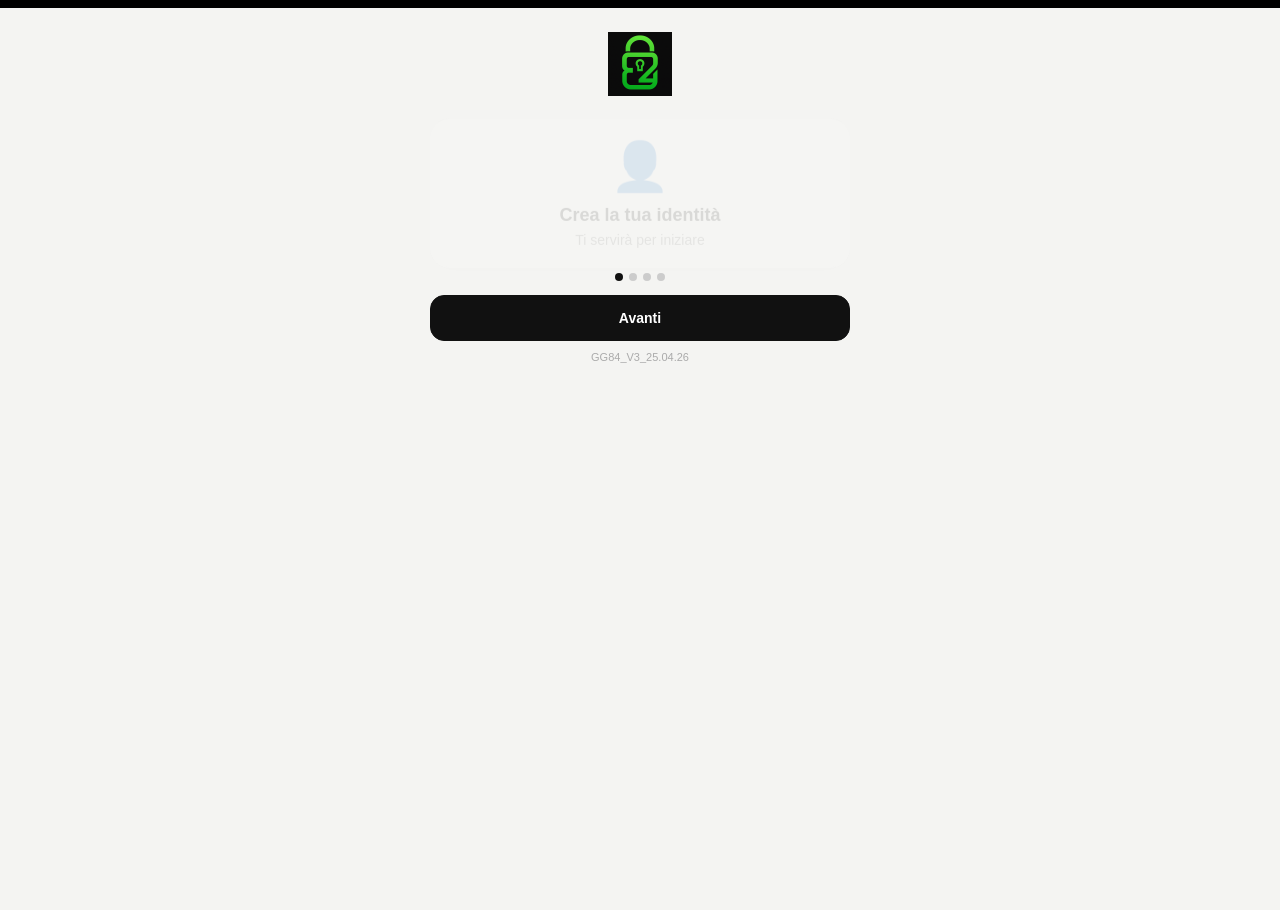
==== commit fb6dc646: "Add files via upload" ====
--- a/index.html
+++ b/index.html
@@ -4,13 +4,7 @@
   <meta charset="UTF-8">
   <title>GG84 – Home sicura</title>
   <meta name="viewport" content="width=device-width, initial-scale=1.0, viewport-fit=cover">
-    <meta name="theme-color" content="#0b0b0b">
-  <meta name="apple-mobile-web-app-capable" content="yes">
-  <meta name="apple-mobile-web-app-status-bar-style" content="black-translucent">
-  <meta name="apple-mobile-web-app-title" content="GG84">
-  <meta name="mobile-web-app-capable" content="yes">
-  <link rel="apple-touch-icon" href="icon-192.png">
-<link rel="manifest" href="manifest.json">
+  <link rel="manifest" href="manifest.json">
   <meta name="theme-color" content="#0b0b0b">
 
   <style>
@@ -24,6 +18,10 @@
       --green-main: #39e75f;
       --green-soft: #eefaf0;
       --green-line: rgba(27, 152, 63, 0.26);
+
+      --pairing-main: #a8f0b5;
+      --pairing-soft: #f1fff4;
+      --pairing-line: rgba(80, 200, 120, 0.35);
 
       --amber-main: #f2a91b;
       --amber-soft: #fff5df;
@@ -135,10 +133,10 @@
     .hero-wrap::before {
       content: "";
       position: absolute;
-      inset: -14px;
+      inset: -18px -24px;
       background:
-        radial-gradient(circle at 50% 2%, rgba(57, 231, 95, 0.22) 0%, rgba(57, 231, 95, 0.10) 21%, rgba(0, 0, 0, 0) 50%);
-      filter: blur(14px);
+        radial-gradient(circle at 50% 42%, rgba(57, 231, 95, 0.24) 0%, rgba(57, 231, 95, 0.11) 26%, rgba(57, 231, 95, 0.04) 48%, rgba(0, 0, 0, 0) 72%);
+      filter: blur(18px);
       pointer-events: none;
       z-index: 0;
     }
@@ -149,60 +147,88 @@
       display: flex;
       flex-direction: column;
       align-items: center;
-      gap: 8px;
       text-align: center;
-      background: rgba(255, 255, 255, 0.78);
-      border: 1px solid rgba(17, 17, 17, 0.09);
-      border-radius: 28px;
-      padding: 18px 16px 16px;
-      box-shadow:
-        0 10px 24px rgba(0, 0, 0, 0.06),
-        inset 0 1px 0 rgba(255, 255, 255, 0.52);
-      backdrop-filter: blur(12px);
-      -webkit-backdrop-filter: blur(12px);
+      background: transparent;
+      border: none;
+      border-radius: 0;
+      padding: 18px 16px 12px;
+      box-shadow: none;
+      backdrop-filter: none;
+      -webkit-backdrop-filter: none;
+      overflow: visible;
     }
 
     .hero-logo-wrap {
-      width: 150px;
-      height: 150px;
-      border-radius: 38px;
+      width: 128px;
+      height: 128px;
+      border-radius: 32px;
       display: flex;
       align-items: center;
       justify-content: center;
-      background:
-        radial-gradient(circle at 50% 46%, rgba(57, 231, 95, 0.10), rgba(57, 231, 95, 0.04) 60%, rgba(57, 231, 95, 0.02) 100%);
+      background: transparent;
       box-shadow:
-        0 14px 30px rgba(57, 231, 95, 0.11),
-        inset 0 1px 0 rgba(255,255,255,0.45);
-      margin-bottom: 2px;
-      overflow: hidden;
+        0 22px 44px rgba(57, 231, 95, 0.18),
+        0 0 46px rgba(57, 231, 95, 0.16);
+      margin: 20px auto 18px;
+      overflow: visible;
     }
 
     .hero-logo {
-      width: 106px;
-      height: 106px;
+      width: 104px;
+      height: 104px;
       object-fit: contain;
       display: block;
       border-radius: 26px;
+      filter: drop-shadow(0 14px 24px rgba(0,0,0,0.16));
     }
 
     .hero-title {
-      margin: 2px 0 0;
-      font-size: 1.2rem;
-      line-height: 1.14;
+      margin: 0;
+      font-size: 1.42rem;
+      line-height: 1.08;
+      font-weight: 950;
+      letter-spacing: -0.03em;
+      color: #050505;
+      text-shadow: 0 1px 0 rgba(255,255,255,0.75);
+    }
+
+    .hero-purpose {
+      margin: 6px 0 0;
+      font-size: 0.75rem;
+      line-height: 1.25;
+      color: #6a6a6a;
+      font-weight: 700;
+      letter-spacing: 0.01em;
+    }
+
+
+    .hero-brand-block {
+      display: flex;
+      flex-direction: column;
+      align-items: center;
+      gap: 4px;
+      margin: 0;
+      text-align: center;
+    }
+
+    .hero-brand-main {
+      margin: 0;
+      font-size: 1.18rem;
+      line-height: 1;
       font-weight: 900;
-      letter-spacing: -0.02em;
-      color: #111111;
-    }
-
-    .hero-protocol {
+      letter-spacing: 0.12em;
+      color: #5f5f5f;
+    }
+
+    .hero-brand-sub {
       margin: 0;
-      font-size: 0.73rem;
-      font-weight: 900;
-      letter-spacing: 0.08em;
-      text-transform: uppercase;
-      color: #525252;
-    }
+      font-size: 0.64rem;
+      line-height: 1.1;
+      font-weight: 800;
+      letter-spacing: 0.18em;
+      color: #707070;
+    }
+
 
     .hero-subtitle {
       margin: 2px 0 0;
@@ -265,13 +291,27 @@
     }
 
     .card-connection-green {
-      background: linear-gradient(180deg, rgba(238,250,240,0.98), rgba(240,246,240,0.92));
-      border-color: var(--green-line);
+      background: linear-gradient(180deg, rgba(218,255,226,0.98), rgba(232,252,236,0.94));
+      border-color: rgba(27, 152, 63, 0.34);
+      box-shadow:
+        0 14px 28px rgba(0,0,0,0.08),
+        0 0 24px rgba(57,231,95,0.18);
+    }
+
+    .card-connection-pairing {
+      background: linear-gradient(180deg, rgba(241,255,244,0.98), rgba(236,250,240,0.92));
+      border-color: var(--pairing-line);
+      box-shadow:
+        0 12px 24px rgba(0,0,0,0.07),
+        0 0 18px rgba(168,240,181,0.22);
     }
 
     .card-messages {
       background: linear-gradient(180deg, rgba(238,244,255,0.98), rgba(241,243,250,0.92));
       border-color: rgba(110, 137, 210, 0.35);
+      box-shadow:
+        0 14px 28px rgba(0,0,0,0.08),
+        0 0 22px rgba(57,231,95,0.12);
     }
 
     .card-private {
@@ -280,16 +320,14 @@
     }
 
     .card-identity {
-      background: linear-gradient(180deg, rgba(238,242,246,0.98), rgba(241,243,246,0.92));
-      border-color: rgba(125, 135, 150, 0.34);
-    }
+  background: linear-gradient(180deg, rgba(235,230,255,0.98), rgba(228,220,255,0.92));
+  border-color: rgba(140, 110, 255, 0.35);
+}
 
     .card-pro {
-      background: linear-gradient(180deg, rgba(247,240,207,0.98), rgba(240,236,214,0.92));
-      border-color: rgba(163, 148, 68, 0.34);
-      position: relative;
-      overflow: hidden;
-    }
+  background: linear-gradient(180deg, rgba(57,255,20,0.18), rgba(0,255,100,0.12));
+  border-color: rgba(0, 255, 120, 0.45);
+}
 
     .pro-badge {
       position: absolute;
@@ -330,8 +368,12 @@
     .icon-connection { background: linear-gradient(180deg, #f6f6f4, #ececea); }
     .icon-messages { background: var(--share-icon); }
     .icon-private { background: var(--private-icon); }
-    .icon-identity { background: var(--identity-icon); }
-    .icon-pro { background: var(--pro-icon); }
+    .icon-identity {
+  background: linear-gradient(180deg, #f0e6f7, #dcd2ff);
+}
+    .icon-pro {
+  background: linear-gradient(180deg, #dcf2f0, #00ff88);
+}
 
     .card-content {
       min-width: 0;
@@ -381,12 +423,108 @@
       margin-top: 14px;
     }
 
+    .pending-countdown {
+      margin-top: 10px;
+      min-height: 38px;
+      border-radius: 18px;
+      padding: 9px 12px;
+      background: rgba(255, 245, 223, 0.90);
+      border: 1px solid rgba(218, 148, 19, 0.30);
+      color: #8a5a12;
+      font-size: 0.78rem;
+      font-weight: 950;
+      text-align: center;
+      grid-column: 1 / -1;
+      display: none;
+      align-items: center;
+      justify-content: center;
+      gap: 9px;
+      box-shadow:
+        0 8px 16px rgba(0,0,0,0.05),
+        0 0 16px rgba(242,169,27,0.12);
+      animation: countdownSoftGlow 1.8s ease-in-out infinite alternate;
+    }
+
+    .pending-countdown.warning {
+      background: rgba(255, 248, 238, 0.96);
+      border-color: rgba(242, 169, 27, 0.48);
+      color: #8a5a12;
+      box-shadow:
+        0 8px 16px rgba(0,0,0,0.05),
+        0 0 20px rgba(242,169,27,0.24);
+    }
+
+    .pending-countdown.critical {
+      background: rgba(255, 241, 241, 0.96);
+      border-color: rgba(176, 0, 32, 0.32);
+      color: #8a1834;
+      box-shadow:
+        0 8px 16px rgba(0,0,0,0.05),
+        0 0 22px rgba(217,75,75,0.22);
+      animation: countdownCriticalPulse 0.9s ease-in-out infinite alternate;
+    }
+
+    .pending-countdown.expired {
+      background: rgba(255, 241, 241, 0.98);
+      border-color: rgba(176, 0, 32, 0.36);
+      color: #8a1834;
+      animation: none;
+    }
+
+    .countdown-pulse {
+      width: 10px;
+      height: 10px;
+      border-radius: 50%;
+      flex-shrink: 0;
+      background: #f2a91b;
+      box-shadow: 0 0 0 rgba(242,169,27,0.55);
+      animation: countdownDot 1.2s ease-in-out infinite;
+    }
+
+    .pending-countdown.critical .countdown-pulse,
+    .pending-countdown.expired .countdown-pulse {
+      background: #d94b4b;
+      animation: countdownDotRed 0.8s ease-in-out infinite;
+    }
+
+    @keyframes countdownSoftGlow {
+      from {
+        box-shadow:
+          0 8px 16px rgba(0,0,0,0.05),
+          0 0 12px rgba(242,169,27,0.10);
+      }
+      to {
+        box-shadow:
+          0 10px 18px rgba(0,0,0,0.06),
+          0 0 22px rgba(242,169,27,0.20);
+      }
+    }
+
+    @keyframes countdownCriticalPulse {
+      from { transform: scale(1); }
+      to { transform: scale(1.015); }
+    }
+
+    @keyframes countdownDot {
+      0% { box-shadow: 0 0 0 0 rgba(242,169,27,0.50); }
+      70% { box-shadow: 0 0 0 8px rgba(242,169,27,0); }
+      100% { box-shadow: 0 0 0 0 rgba(242,169,27,0); }
+    }
+
+    @keyframes countdownDotRed {
+      0% { box-shadow: 0 0 0 0 rgba(217,75,75,0.50); }
+      70% { box-shadow: 0 0 0 8px rgba(217,75,75,0); }
+      100% { box-shadow: 0 0 0 0 rgba(217,75,75,0); }
+    }
+
+
     .inline-actions {
       display: grid;
       grid-template-columns: repeat(3, minmax(0, 1fr));
       gap: 10px;
       width: 100%;
       min-width: 0;
+      align-items: start;
     }
 
     .mini-btn {
@@ -438,6 +576,16 @@
         0 0 16px rgba(57,231,95,0.14);
     }
 
+    .mini-btn.primary-strong {
+      background: linear-gradient(180deg, #39e75f, #1ed760);
+      color: #04210c;
+      border-color: rgba(20,120,50,0.25);
+      box-shadow:
+        0 12px 24px rgba(57,231,95,0.28),
+        0 0 20px rgba(57,231,95,0.18);
+    }
+
+
     .mini-btn.ghost {
       background: rgba(255,255,255,0.72);
     }
@@ -452,6 +600,92 @@
       background: rgba(255, 232, 232, 1);
       border-color: rgba(176, 0, 32, 0.38);
     }
+
+    .mini-btn.danger-soft.disconnect-wide {
+      width: min(100%, 340px);
+      min-height: 50px;
+      margin: 6px auto 0 auto;
+      display: flex;
+      justify-content: center;
+      align-items: center;
+      text-align: center;
+      border-radius: 18px;
+      padding: 0 20px;
+      grid-column: 1 / -1;
+    }
+
+    #verifyBtnHome,
+    #messageBtnHome {
+      width: min(100%, 340px);
+      min-height: 50px;
+      margin: 6px auto 0 auto;
+      display: flex;
+      justify-content: center;
+      align-items: center;
+      text-align: center;
+      border-radius: 18px;
+      padding: 0 20px;
+      grid-column: 1 / -1;
+    }
+
+    #messageBtnHome {
+      background: linear-gradient(180deg, #39e75f, #13c94a);
+      border-color: rgba(20,120,50,0.28);
+      color: #03200b;
+      box-shadow:
+        0 12px 24px rgba(57,231,95,0.30),
+        0 0 24px rgba(57,231,95,0.20);
+    }
+
+    #identityCard,
+    .card-pro {
+      padding: 12px 14px;
+      border-radius: 22px;
+    }
+
+    #identityCard .card-row,
+    .card-pro .card-row {
+      gap: 12px;
+    }
+
+    #identityCard .card-icon,
+    .card-pro .card-icon {
+      width: 52px;
+      height: 52px;
+      border-radius: 18px;
+      font-size: 1.55rem;
+    }
+
+    #identityCard .card-title,
+    .card-pro .card-title {
+      margin-bottom: 2px;
+      font-size: 0.9rem;
+    }
+
+    #identityCard .card-subtitle,
+    .card-pro .card-subtitle {
+      font-size: 0.72rem;
+      line-height: 1.28;
+    }
+
+    #identityCard .card-helper,
+    .card-pro .card-helper {
+      margin-top: 6px;
+      font-size: 0.68rem;
+    }
+
+.home-wide {
+  width: min(100%, 340px);
+  min-height: 50px;
+  margin: 6px auto 0 auto;
+  display: flex;
+  justify-content: center;
+  align-items: center;
+  text-align: center;
+  border-radius: 18px;
+  padding: 0 20px;
+  grid-column: 1 / -1;
+}
 
     .traffic-mini {
       width: 28px;
@@ -495,16 +729,16 @@
 
     .social-btn {
       width: 100%;
-      margin-top: 20px;
-      min-height: 76px;
-      border-radius: 28px;
-      border: 2px solid rgba(17,17,17,0.14);
-      background: rgba(255,255,255,0.68);
+      margin-top: 12px;
+      min-height: 44px;
+      border-radius: 18px;
+      border: 2px solid rgba(17,17,17,0.12);
+      background: rgba(255,255,255,0.64);
       display: flex;
       align-items: center;
       justify-content: center;
-      gap: 14px;
-      font-size: 0.98rem;
+      gap: 10px;
+      font-size: 0.86rem;
       font-weight: 900;
       color: #111111;
       cursor: pointer;
@@ -531,8 +765,8 @@
     }
 
     .ig-icon {
-      width: 30px;
-      height: 30px;
+      width: 22px;
+      height: 22px;
       flex-shrink: 0;
     }
 
@@ -545,6 +779,114 @@
       opacity: 0.88;
     }
 
+    .verify-modal {
+      position: fixed;
+      inset: 0;
+      background: rgba(0,0,0,0.34);
+      backdrop-filter: blur(6px);
+      -webkit-backdrop-filter: blur(6px);
+      display: none;
+      align-items: center;
+      justify-content: center;
+      padding: 20px 14px;
+      z-index: 12000;
+    }
+
+    .verify-modal.show {
+      display: flex;
+    }
+
+    .verify-modal-card {
+      width: 100%;
+      max-width: 390px;
+      background: rgba(255,255,255,0.98);
+      border: 2px solid rgba(17,17,17,0.08);
+      border-radius: 30px;
+      padding: 20px 18px 18px;
+      box-shadow:
+        0 18px 40px rgba(0,0,0,0.18),
+        0 0 0 1px rgba(255,255,255,0.38) inset;
+      text-align: center;
+    }
+
+    .verify-modal-title {
+      margin: 0 0 6px;
+      font-size: 1.08rem;
+      font-weight: 900;
+      color: #111111;
+      letter-spacing: -0.01em;
+    }
+
+    .verify-modal-text {
+      margin: 0;
+      font-size: 0.84rem;
+      line-height: 1.4;
+      color: #5a5a5a;
+    }
+
+    .verify-symbol-shell {
+      margin: 16px auto 12px;
+      width: 152px;
+      height: 152px;
+      border-radius: 34px;
+      display: flex;
+      align-items: center;
+      justify-content: center;
+      border: 2px solid rgba(17,17,17,0.08);
+      box-shadow:
+        0 16px 28px rgba(0,0,0,0.08),
+        inset 0 1px 0 rgba(255,255,255,0.35);
+    }
+
+    .verify-symbol-inner {
+      width: 106px;
+      height: 106px;
+      border-radius: 28px;
+      display: flex;
+      align-items: center;
+      justify-content: center;
+      background: rgba(255,255,255,0.96);
+      border: 1px solid rgba(17,17,17,0.08);
+      box-shadow: 0 10px 22px rgba(0,0,0,0.10);
+    }
+
+    .verify-symbol-inner img {
+      width: 72px;
+      height: 72px;
+      object-fit: contain;
+      display: block;
+    }
+
+    .verify-color-name {
+      margin: 0 0 4px;
+      font-size: 0.78rem;
+      font-weight: 900;
+      letter-spacing: 0.08em;
+      text-transform: uppercase;
+      color: #444444;
+    }
+
+    .verify-short-code {
+      margin: 0;
+      font-size: 2rem;
+      line-height: 1.05;
+      font-weight: 900;
+      letter-spacing: 0.10em;
+      color: #111111;
+    }
+
+    .verify-modal-actions {
+      display: grid;
+      grid-template-columns: repeat(2, minmax(0,1fr));
+      gap: 12px;
+      margin-top: 16px;
+    }
+
+    .verify-modal-actions .mini-btn {
+      min-height: 50px;
+      font-size: 0.95rem;
+    }
+
     @media (max-width: 640px) {
       .inline-actions {
         grid-template-columns: 1fr;
@@ -558,17 +900,28 @@
       }
 
       .hero-logo-wrap {
-        width: 132px;
-        height: 132px;
+        width: 118px;
+        height: 118px;
+        margin-top: 18px;
+        margin-bottom: 16px;
       }
 
       .hero-logo {
-        width: 94px;
-        height: 94px;
+        width: 96px;
+        height: 96px;
       }
 
       .hero-title {
-        font-size: 1.08rem;
+        font-size: 1.32rem;
+      }
+
+      .hero-brand-main {
+        font-size: 1.02rem;
+      }
+
+      .hero-brand-sub {
+        font-size: 0.58rem;
+        letter-spacing: 0.14em;
       }
 
       .card-row {
@@ -594,6 +947,25 @@
     }
   </style>
   <link rel="stylesheet" href="gg84_ux.css">
+
+  <!-- GG84 PWA iOS - GG84_V.2_14.04.26 -->
+  <meta name="theme-color" content="#0b0b0b">
+  <meta name="apple-mobile-web-app-capable" content="yes">
+  <meta name="mobile-web-app-capable" content="yes">
+  <meta name="apple-mobile-web-app-status-bar-style" content="black-translucent">
+  <meta name="apple-mobile-web-app-title" content="GG84">
+  <meta name="application-name" content="GG84">
+  <meta name="format-detection" content="telephone=no">
+  <meta name="gg84-update-tag" content="GG84_V.2_14.04.26">
+  <link rel="manifest" href="manifest.json">
+  <link rel="apple-touch-icon" href="apple-touch-icon.png">
+  <link rel="apple-touch-icon" sizes="180x180" href="apple-touch-icon.png">
+  <link rel="apple-touch-icon" sizes="167x167" href="apple-touch-icon-167.png">
+  <link rel="apple-touch-icon" sizes="152x152" href="apple-touch-icon-152.png">
+  <link rel="apple-touch-icon" sizes="120x120" href="apple-touch-icon-120.png">
+  <link rel="icon" type="image/png" sizes="192x192" href="icon-192.png">
+  <link rel="icon" type="image/png" sizes="512x512" href="icon-512.png">
+  <link rel="stylesheet" href="pwa-ios.css">
 </head>
 
 <body>
@@ -607,14 +979,18 @@
   <main class="shell">
     <div class="hero-wrap">
       <section class="hero">
+        <div class="hero-brand-block">
+          <p class="hero-brand-main">GG84-SPP</p>
+          <p class="hero-brand-sub">SECURE PRIVATE PROTOCOL</p>
+        </div>
+
         <div class="hero-logo-wrap">
           <img src="logo3.png" alt="GG84 Logo" class="hero-logo">
         </div>
 
         <div class="hero-copy">
           <h1 id="welcomeText" class="hero-title">Benvenuto</h1>
-          <p class="hero-protocol">GG84-SPP · Secure Private Protocol</p>
-          <p class="hero-subtitle">Two identities. Nothing else.</p>
+          <p class="hero-purpose">Overlay sicuro per messaggi cifrati</p>
         </div>
       </section>
     </div>
@@ -632,58 +1008,36 @@
           </div>
 
           <div class="card-content">
-            <p id="connectionCardTitle" class="card-title">Collega una persona</p>
-            <p id="connectionCardSubtitle" class="card-subtitle">Inizia il collegamento protetto.</p>
+            <p id="connectionCardTitle" class="card-title">Collega un contatto</p>
+            <p id="connectionCardSubtitle" class="card-subtitle">Instaura un collegamento protetto.</p>
             <div id="connectionHelper" class="card-helper">
               <span class="card-helper-dot dot-red"></span>
-              Nessuna persona collegata
+              Nessun contatto collegato
             </div>
           </div>
         </div>
 
         <div id="dynamicConnectionArea" class="dynamic-area">
+          <div id="pendingCountdownHome" class="pending-countdown" style="display:none;">
+            <span class="countdown-pulse"></span>
+            <span id="pendingCountdownText">Invito in attesa</span>
+          </div>
           <div class="inline-actions">
-            <button type="button" class="mini-btn" onclick="goToConnectionFromButton(event)">Apri collegamento</button>
-            <button id="verifyBtnHome" type="button" class="mini-btn primary" onclick="verifyCurrentPeerFromHome(event)">Conferma verifica</button>
-            <button id="disconnectBtnHome" type="button" class="mini-btn danger-soft" onclick="disconnectAndRestartFromHome(event)">Scollega</button>
+            <button id="openConnectionBtnHome" type="button" class="mini-btn home-wide" onclick="goToConnectionFromButton(event)">Apri collegamento</button>
+            <button id="verifyBtnHome" type="button" class="mini-btn primary primary-strong" onclick="verifyCurrentPeerFromHome(event)">Conferma verifica</button>
+            <button id="messageBtnHome" type="button" class="mini-btn primary primary-strong" onclick="goToProtectedCommunicationFromButton(event)">Scambia messaggi protetti</button>
+            <button id="disconnectBtnHome" type="button" class="mini-btn danger-soft disconnect-wide" onclick="disconnectAndRestartFromHome(event)">Scollega</button>
           </div>
         </div>
+
       </div>
-
-      <button id="communicationCard" type="button" class="action-card-button disabled" onclick="goToProtectedCommunication()">
-        <div class="card-row">
-          <div id="communicationIcon" class="card-icon icon-messages">💬</div>
-          <div class="card-content">
-            <p class="card-title">Messaggi protetti</p>
-            <p id="communicationSubtitle" class="card-subtitle">Disponibile dopo il collegamento.</p>
-            <div class="card-helper">
-              <span id="communicationDot" class="card-helper-dot dot-red"></span>
-              <span id="communicationHelperText">Messaggi cifrati</span>
-            </div>
-          </div>
-        </div>
-      </button>
-
-      <button type="button" class="action-card-button card-private clickable" onclick="location.href='cifra.html'">
-        <div class="card-row">
-          <div class="card-icon icon-private">🗂️</div>
-          <div class="card-content">
-            <p class="card-title">Proteggi per te</p>
-            <p class="card-subtitle">Cifra e apri note personali sul tuo dispositivo.</p>
-            <div class="card-helper">
-              <span class="card-helper-dot dot-green"></span>
-              Protezione locale sempre disponibile
-            </div>
-          </div>
-        </div>
-      </button>
 
       <button id="identityCard" type="button" class="action-card-button card-identity clickable" onclick="goToIdentityArea()">
         <div class="card-row">
           <div class="card-icon icon-identity">👤</div>
           <div class="card-content">
-            <p class="card-title">La tua identità</p>
-            <p class="card-subtitle">Nome, invito personale e impostazioni essenziali.</p>
+            <p class="card-title">Gestione</p>
+            <p class="card-subtitle">Impostazioni, PIN, identità e reset.</p>
             <div id="identityStateHelper" class="card-helper">
               <span id="identityStateDot" class="card-helper-dot dot-red"></span>
               <span id="identityStateText">Crea identità per usare GG84 SPP</span>
@@ -697,8 +1051,8 @@
         <div class="card-row">
           <div class="card-icon icon-pro">📁</div>
           <div class="card-content">
-            <p class="card-title">Proteggi file e foto</p>
-            <p class="card-subtitle">Evoluzione futura per contenuti avanzati.</p>
+            <p class="card-title">GG84 PRO</p>
+            <p class="card-subtitle">Evoluzione per contenuti avanzati.</p>
             <div class="card-helper">
               <span class="card-helper-dot dot-amber"></span>
               In progettazione
@@ -707,6 +1061,28 @@
         </div>
       </button>
     </section>
+
+
+    <div id="verifyModal" class="verify-modal" onclick="closeVerifyModal(event)">
+      <div class="verify-modal-card" onclick="event.stopPropagation()">
+        <h3 class="verify-modal-title">Verifica connessione GG84</h3>
+        <p class="verify-modal-text">Confronta codice e colore tramite chiamata vocale.</p>
+
+        <div id="verifySymbolShell" class="verify-symbol-shell">
+          <div class="verify-symbol-inner">
+            <img id="verifyLogoImg" src="logo3.jpg" alt="GG84 simbolo verifica" onerror="this.onerror=null;this.src='logo3.png';">
+          </div>
+        </div>
+
+        <p id="verifyColorName" class="verify-color-name">VERDE</p>
+        <p id="verifyCode" class="verify-short-code">----</p>
+
+        <div class="verify-modal-actions">
+          <button class="mini-btn primary" type="button" onclick="confirmVisualVerification()">Coincide</button>
+          <button class="mini-btn danger-soft" type="button" onclick="rejectVisualVerification()">Non coincide</button>
+        </div>
+      </div>
+    </div>
 
     <button class="social-btn" onclick="openInstagram()">
       <svg class="ig-icon" viewBox="0 0 24 24" aria-hidden="true">
@@ -724,7 +1100,7 @@
       Scopri GG84
     </button>
 
-    <div class="version">GG84_V.2_15.04.2026</div>
+    <div class="version">GG84_V3_25.04.26</div>
   </main>
 
   <script src="script.js"></script>
@@ -740,14 +1116,14 @@
     const connectionTraffic = document.getElementById("connectionTraffic");
     const connectionUnlock = document.getElementById("connectionUnlock");
 
+    const openConnectionBtn = document.getElementById("openConnectionBtnHome");
     const verifyBtnHome = document.getElementById("verifyBtnHome");
+    const messageBtnHome = document.getElementById("messageBtnHome");
     const disconnectBtnHome = document.getElementById("disconnectBtnHome");
-
-    const communicationCard = document.getElementById("communicationCard");
-    const communicationSubtitle = document.getElementById("communicationSubtitle");
-    const communicationDot = document.getElementById("communicationDot");
-    const communicationHelperText = document.getElementById("communicationHelperText");
-    const communicationIcon = document.getElementById("communicationIcon");
+    const pendingCountdownHome = document.getElementById("pendingCountdownHome");
+    const pendingCountdownText = document.getElementById("pendingCountdownText");
+    let pendingCountdownTimer = null;
+    let pendingCountdownExpiredAlertShown = false;
 
     const identityCard = document.getElementById("identityCard");
     const identityStateDot = document.getElementById("identityStateDot");
@@ -765,9 +1141,9 @@
     function hasValidIdentityState() {
       const name = (typeof getUserName === "function" ? getUserName() : "") || "";
       const pub = (typeof getPublicIdentity === "function" ? getPublicIdentity() : "") || "";
-      const priv = (localStorage.getItem(GG84.storage.privateJwk) || "").trim();
-
-      return !!cleanString(name) && !!cleanString(pub) && !!priv;
+      const hasWrapped = (typeof hasWrappedPrivateKey === "function" && hasWrappedPrivateKey());
+
+      return !!cleanString(name) && !!cleanString(pub) && !!hasWrapped;
     }
 
 
@@ -793,7 +1169,7 @@
       }
 
       if (!hasIdentity) {
-        location.replace("intro.html");
+        location.replace("setup.html");
         return false;
       }
 
@@ -832,25 +1208,21 @@
     }
 
     function setMessagesCardDisabled() {
-      communicationCard.classList.add("disabled");
-      communicationCard.classList.remove("card-messages");
-      communicationDot.className = "card-helper-dot dot-red";
-      communicationHelperText.textContent = "Messaggi cifrati";
-      communicationSubtitle.textContent = "Disponibile dopo il collegamento.";
+      if (!messageBtnHome) return;
+      messageBtnHome.style.display = "none";
+      messageBtnHome.textContent = "Scambia messaggi protetti";
     }
 
     function setMessagesCardEnabled(peerName = "") {
-      communicationCard.classList.remove("disabled");
-      communicationCard.classList.add("card-messages");
-      communicationDot.className = "card-helper-dot dot-green";
-      communicationHelperText.textContent = "Messaggi cifrati attivi";
-      communicationSubtitle.textContent = peerName
-        ? `Messaggi protetti con ${peerName}.`
-        : "Messaggi protetti attivi.";
+      if (!messageBtnHome) return;
+      messageBtnHome.style.display = "inline-flex";
+      messageBtnHome.textContent = peerName
+        ? `Scambia messaggi protetti con ${peerName}`
+        : "Scambia messaggi protetti";
     }
 
     function setConnectionCardTone(tone) {
-      connectionCard.classList.remove("card-connection-red", "card-connection-amber", "card-connection-green");
+      connectionCard.classList.remove("card-connection-red", "card-connection-amber", "card-connection-pairing", "card-connection-green");
       connectionCard.classList.add(`card-connection-${tone}`);
     }
 
@@ -858,73 +1230,221 @@
       connectionHelper.innerHTML = `<span class="card-helper-dot ${dotClass}"></span>${text}`;
     }
 
+    function setOpenConnectionButton(visible, label = "Apri collegamento") {
+      if (!openConnectionBtn) return;
+      openConnectionBtn.style.display = visible ? "inline-flex" : "none";
+      openConnectionBtn.textContent = label;
+    }
+
     function hasPendingConnectionState() {
-      const pendingPub = cleanString(localStorage.getItem(GG84.storage.pendingPeerPub) || "");
-      const pendingLink = cleanString(localStorage.getItem(GG84.storage.pendingApprovalLink) || "");
+      const keysToCheck = [
+        GG84.storage.pendingPeerPub,
+        GG84.storage.pendingApprovalLink,
+        GG84.storage.pendingInviteFile,
+        GG84.storage.pendingConfirmFile,
+        GG84.storage.incomingPayload,
+        "gg84_native_incoming_file_b64",
+        "gg84_ui_step",
+        "gg84_ui_incoming_type",
+        "gg84_ui_incoming_name",
+      ];
+
+      const hasStoredMarker = keysToCheck.some(key => {
+        try {
+          return !!cleanString(localStorage.getItem(key) || "");
+        } catch {
+          return false;
+        }
+      });
+
       const flowState = cleanString(localStorage.getItem(GG84.storage.flowState) || "");
-      return !!pendingPub || !!pendingLink || flowState === "pending" || flowState === "receive" || flowState === "confirm";
+      const uiStep = cleanString(localStorage.getItem("gg84_ui_step") || "");
+
+      const pendingSteps = new Set([
+        "step-remote-send",
+        "step-remote-wait",
+        "step-remote-receive",
+        "step-remote-send-back",
+        "step-show-first-qr",
+        "step-scan-first-qr",
+        "step-show-second-qr",
+        "step-scan-second-qr"
+      ]);
+
+      return hasStoredMarker ||
+        flowState === "pending" ||
+        flowState === "receive" ||
+        flowState === "confirm" ||
+        pendingSteps.has(uiStep);
+    }
+
+
+    function formatCountdownMs(ms) {
+      const safe = Math.max(0, Number(ms) || 0);
+      const totalSeconds = Math.ceil(safe / 1000);
+      const minutes = String(Math.floor(totalSeconds / 60)).padStart(2, "0");
+      const seconds = String(totalSeconds % 60).padStart(2, "0");
+      return `${minutes}:${seconds}`;
+    }
+
+    function stopPendingCountdown() {
+      if (pendingCountdownTimer) {
+        clearInterval(pendingCountdownTimer);
+        pendingCountdownTimer = null;
+      }
+
+      if (pendingCountdownHome) {
+        pendingCountdownHome.style.display = "none";
+        pendingCountdownHome.classList.remove("warning", "critical", "expired");
+      }
+
+      if (pendingCountdownText) {
+        pendingCountdownText.textContent = "";
+      }
+
+      pendingCountdownExpiredAlertShown = false;
+    }
+
+    function updatePendingCountdown() {
+      if (!pendingCountdownHome) return;
+
+      const createdAt = typeof getPendingPairCreatedAt === "function"
+        ? Number(getPendingPairCreatedAt() || 0)
+        : 0;
+
+      const ttl = (window.GG84 && GG84.pairing && GG84.pairing.pendingTtlMs)
+        ? GG84.pairing.pendingTtlMs
+        : (15 * 60 * 1000);
+
+      if (!createdAt) {
+        pendingCountdownHome.style.display = "none";
+        return;
+      }
+
+      const remaining = ttl - (Date.now() - createdAt);
+      pendingCountdownHome.style.display = "flex";
+      pendingCountdownHome.classList.remove("warning", "critical", "expired");
+
+      if (remaining <= 0) {
+        pendingCountdownHome.classList.add("expired");
+        if (pendingCountdownText) {
+          pendingCountdownText.textContent = "Invito scaduto. Genera un nuovo invito.";
+        } else {
+          pendingCountdownHome.textContent = "Invito scaduto. Genera un nuovo invito.";
+        }
+
+        if (!pendingCountdownExpiredAlertShown) {
+          pendingCountdownExpiredAlertShown = true;
+
+          if (window.GG84UX) {
+            GG84UX.warning("Invito GG84 scaduto", "connectionCard");
+          } else {
+            window.alert("Invito GG84 scaduto. Genera un nuovo invito.");
+          }
+
+          try {
+            clearCurrentConnection();
+          } catch {}
+
+          setTimeout(() => {
+            renderHomeState();
+          }, 250);
+        }
+
+        return;
+      }
+
+      if (remaining <= 60 * 1000) {
+        pendingCountdownHome.classList.add("critical");
+      } else if (remaining <= 3 * 60 * 1000) {
+        pendingCountdownHome.classList.add("warning");
+      }
+
+      const text = `Invito in attesa · scade tra ${formatCountdownMs(remaining)}`;
+      if (pendingCountdownText) {
+        pendingCountdownText.textContent = text;
+      } else {
+        pendingCountdownHome.textContent = text;
+      }
+    }
+
+    function startPendingCountdown() {
+      if (pendingCountdownTimer) {
+        clearInterval(pendingCountdownTimer);
+      }
+
+      pendingCountdownExpiredAlertShown = false;
+      updatePendingCountdown();
+      pendingCountdownTimer = setInterval(updatePendingCountdown, 1000);
     }
 
     function setConnectionStateDisconnected() {
-      connectionCardTitle.textContent = "Collega una persona";
-      connectionCardSubtitle.textContent = "Inizia il collegamento protetto.";
-      setConnectionHelper("Nessuna persona collegata", "dot-red");
+      stopPendingCountdown();
+      connectionCardTitle.textContent = "Collega un contatto";
+      connectionCardSubtitle.textContent = "Instaura un collegamento protetto.";
+      setConnectionHelper("Nessun contatto collegato", "dot-red");
       connectionUnlock.textContent = "🔓";
       setTraffic("red");
       setConnectionCardTone("red");
 
+      setOpenConnectionButton(true, "Apri collegamento");
       verifyBtnHome.style.display = "none";
       disconnectBtnHome.style.display = "none";
+      disconnectBtnHome.textContent = "Interrompi connessione sicura GG84";
 
       setMessagesCardDisabled();
     }
 
     function setConnectionStatePending() {
-      connectionCardTitle.textContent = "Collegamento in corso";
-      connectionCardSubtitle.textContent = "Invito inviato o ricevuto. Completa il collegamento.";
-      setConnectionHelper("In attesa di conferma", "dot-amber");
+      startPendingCountdown();
+      connectionCardTitle.textContent = "Connessione in attesa";
+      connectionCardSubtitle.textContent = "Attendere la conferma dell'altro utente. ⚠️ Questo invito scade dopo circa 15 minuti.";
+      setConnectionHelper("In attesa della conferma dell'altro utente", "dot-amber");
       connectionUnlock.textContent = "🔓";
       setTraffic("amber");
       setConnectionCardTone("amber");
 
+      setOpenConnectionButton(false);
       verifyBtnHome.style.display = "none";
       disconnectBtnHome.style.display = "inline-flex";
+      disconnectBtnHome.textContent = "Interrompi connessione sicura GG84";
 
       setMessagesCardDisabled();
     }
 
     function setConnectionStateUnverified(activePeer) {
+      stopPendingCountdown();
       const peerName = activePeer.name || "Contatto";
-      connectionCardTitle.textContent = "Collegato";
-      connectionCardSubtitle.textContent = peerName;
-      setConnectionHelper("Connessione da verificare", "dot-amber");
+      connectionCardTitle.textContent = "Pairing visivo richiesto";
+      connectionCardSubtitle.textContent = `Collegamento con ${peerName}`;
+      setConnectionHelper("Confronta codice e colore prima di fidarti", "dot-green");
       connectionUnlock.textContent = "🔒";
-      setTraffic("amber");
-      setConnectionCardTone("amber");
-
+      setTraffic("green");
+      setConnectionCardTone("pairing");
+
+      setOpenConnectionButton(false);
       verifyBtnHome.style.display = "inline-flex";
       disconnectBtnHome.style.display = "inline-flex";
-
-      setMessagesCardEnabled(peerName);
+      disconnectBtnHome.textContent = `Interrompi connessione sicura GG84 con ${peerName}`;
+
+      setMessagesCardDisabled();
     }
 
     async function setConnectionStateVerified(activePeer) {
+      stopPendingCountdown();
       const peerName = activePeer.name || "Contatto";
-      let fingerprint = "";
-
-      try {
-        fingerprint = await buildConnectionFingerprint(activePeer.pub);
-      } catch {}
-
-      connectionCardTitle.textContent = "Collegato";
-      connectionCardSubtitle.textContent = peerName;
-      setConnectionHelper(`Verificato${fingerprint ? " · " + fingerprint : ""}`, "dot-green");
+
+      connectionCardTitle.textContent = "Connessione sicura attiva";
+      connectionCardSubtitle.textContent = `Utente collegato: ${peerName}`;
+      setConnectionHelper("Messaggi protetti disponibili", "dot-green");
       connectionUnlock.textContent = "🔐";
       setTraffic("green");
       setConnectionCardTone("green");
 
+      setOpenConnectionButton(false);
       verifyBtnHome.style.display = "none";
       disconnectBtnHome.style.display = "inline-flex";
+      disconnectBtnHome.textContent = `Interrompi connessione sicura GG84 con ${peerName}`;
 
       setMessagesCardEnabled(peerName);
     }
@@ -932,6 +1452,7 @@
     async function renderHomeState() {
       setWelcomeText();
       updateIdentityCardState();
+      hideVerifyModal();
 
       const activePeer = getActivePeer();
       if (activePeer && activePeer.isActive) {
@@ -953,12 +1474,37 @@
     }
 
     function goToConnection() {
+      const activePeer = getActivePeer();
+      if (activePeer && activePeer.isActive) {
+        if (window.GG84UX) {
+          GG84UX.warning("Connessione già attiva", "connectionCard");
+        }
+        return;
+      }
+
+      if (hasPendingConnectionState()) {
+        if (window.GG84UX) {
+          GG84UX.warning("Connessione già in attesa", "connectionCard");
+        }
+        return;
+      }
       location.href = "chiave.html";
     }
 
     function goToConnectionFromButton(event) {
       event.stopPropagation();
+      if (hasPendingConnectionState()) {
+        if (window.GG84UX) {
+          GG84UX.warning("Connessione già in attesa", "connectionCard");
+        }
+        return;
+      }
       goToConnection();
+    }
+
+    function goToProtectedCommunicationFromButton(event) {
+      if (event) event.stopPropagation();
+      goToProtectedCommunication();
     }
 
     function goToProtectedCommunication() {
@@ -979,64 +1525,178 @@
       }
 
       if (window.GG84UX) {
-        GG84UX.success("Messaggi protetti attivi", "communicationCard");
+        GG84UX.success("Messaggi protetti attivi", "connectionCard");
       }
 
       location.href = "cifra_share.html";
     }
 
     function openInstagram() {
-      window.open("https://www.instagram.com/", "_blank", "noopener,noreferrer");
+      window.open("https://www.instagram.com/gg84pss", "_blank", "noopener,noreferrer");
+    }
+
+    function getVerifyThemeFromVisualFingerprint(vf) {
+      const normalized = cleanString((vf && vf.fingerprint) || "");
+      const seed = normalized ? parseInt(normalized.slice(0, 2), 16) : 0;
+      const palette = [
+        { name: "Rosso", bg: "#FCEAEA", border: "#E86A6A", glow: "rgba(232,106,106,0.22)" },
+        { name: "Verde", bg: "#EAF9EE", border: "#39E75F", glow: "rgba(57,231,95,0.24)" },
+        { name: "Blu", bg: "#EAF1FF", border: "#4F7CFF", glow: "rgba(79,124,255,0.22)" },
+        { name: "Giallo", bg: "#FFF8DE", border: "#E8C84A", glow: "rgba(232,200,74,0.24)" }
+      ];
+      return palette[seed % 4];
+    }
+
+    function getShortHumanCode(vf) {
+      const base = cleanString((vf && vf.shortCode) || "").replace(/[^A-Z0-9]/gi, "").toUpperCase();
+      if (base.length >= 4) return base.slice(0, 4);
+      return "----";
+    }
+
+    function showVerifyModal() {
+      const modal = document.getElementById("verifyModal");
+      if (modal) modal.classList.add("show");
+    }
+
+    function hideVerifyModal() {
+      const modal = document.getElementById("verifyModal");
+      if (modal) modal.classList.remove("show");
+    }
+
+    function closeVerifyModal(event) {
+      if (!event || event.target === document.getElementById("verifyModal")) {
+        hideVerifyModal();
+      }
     }
 
     async function verifyCurrentPeerFromHome(event) {
       event.stopPropagation();
 
       const activePeer = getActivePeer();
-      if (!activePeer || !activePeer.isActive) {
+      const pendingPeer = (typeof getPendingPeer === "function") ? getPendingPeer() : { pub: "", isPending: false };
+
+      if ((!activePeer || !activePeer.isActive) && pendingPeer && pendingPeer.isPending) {
         if (window.GG84UX) {
-          GG84UX.error("Nessun collegamento da verificare", "connectionCard");
+          GG84UX.warning("Attendere prima la conferma dell'altro utente", "connectionCard");
         }
         return;
       }
 
-      const ok = window.confirm(
-        "Hai verificato l’impronta con l’altra persona? Se confermi, il collegamento verrà segnato come verificato."
-      );
-      if (!ok) {
+      const peerPub = (activePeer && activePeer.isActive) ? activePeer.pub : "";
+
+      if (!peerPub) {
         if (window.GG84UX) {
-          GG84UX.warning("Verifica annullata", "connectionCard");
+          GG84UX.error("Nessun collegamento attivo", "connectionCard");
         }
         return;
       }
 
+      try {
+        const vf = await buildConnectionVisualFingerprint(peerPub);
+        const theme = getVerifyThemeFromVisualFingerprint(vf);
+        const code = getShortHumanCode(vf);
+
+        const shell = document.getElementById("verifySymbolShell");
+        const colorName = document.getElementById("verifyColorName");
+        const codeEl = document.getElementById("verifyCode");
+        const logo = document.getElementById("verifyLogoImg");
+
+        if (shell) {
+          shell.style.background = theme.bg;
+          shell.style.borderColor = theme.border;
+          shell.style.boxShadow = `0 16px 28px ${theme.glow}`;
+        }
+        if (colorName) colorName.textContent = theme.name;
+        if (codeEl) codeEl.textContent = code;
+        if (logo) {
+          logo.src = "logo3.jpg";
+          logo.onerror = function(){ this.onerror = null; this.src = "logo3.png"; };
+        }
+
+        showVerifyModal();
+      } catch (error) {
+        console.error(error);
+        if (window.GG84UX) {
+          GG84UX.error("Impossibile aprire la verifica", "connectionCard");
+        }
+      }
+    }
+
+    async function confirmVisualVerification() {
+      const activePeer = getActivePeer();
+      const pendingPeer = (typeof getPendingPeer === "function") ? getPendingPeer() : { pub: "", isPending: false };
+
+      if ((!activePeer || !activePeer.isActive) && pendingPeer && pendingPeer.isPending) {
+        activatePendingPeer();
+      }
+
       markActivePeerAsVerified();
+      hideVerifyModal();
       await renderHomeState();
-
       if (window.GG84UX) {
         GG84UX.success("Contatto verificato", "connectionCard");
       }
     }
 
+    async function rejectVisualVerification() {
+      hideVerifyModal();
+      const ok = window.confirm("Il simbolo non coincide. Vuoi interrompere subito questa connessione sicura GG84?");
+      if (!ok) return;
+
+      clearCurrentConnection();
+      try {
+        if (typeof clearUiFlowArtifacts === "function") {
+          clearUiFlowArtifacts();
+        } else {
+          localStorage.removeItem("gg84_ui_step");
+          localStorage.removeItem("gg84_ui_incoming_type");
+          localStorage.removeItem("gg84_ui_incoming_name");
+          localStorage.removeItem("gg84_ui_remote_invite");
+        }
+      } catch {}
+      await renderHomeState();
+
+      if (window.GG84UX) {
+        GG84UX.warning("Connessione interrotta", "connectionCard");
+      }
+    }
+
+    function openDisconnectModal() {
+      const modal = document.getElementById("disconnectModal");
+      if (modal) modal.classList.add("show");
+    }
+
+    function closeDisconnectModal(event = null) {
+      if (event && event.target !== document.getElementById("disconnectModal")) return;
+      const modal = document.getElementById("disconnectModal");
+      if (modal) modal.classList.remove("show");
+    }
+
+    async function confirmDisconnect() {
+      closeDisconnectModal();
+
+      clearCurrentConnection();
+      try {
+        if (typeof clearUiFlowArtifacts === "function") {
+          clearUiFlowArtifacts();
+        } else {
+          localStorage.removeItem("gg84_ui_step");
+          localStorage.removeItem("gg84_ui_incoming_type");
+          localStorage.removeItem("gg84_ui_incoming_name");
+          localStorage.removeItem("gg84_ui_remote_invite");
+        }
+      } catch {}
+
+      await renderHomeState();
+
+      if (window.GG84UX) {
+        GG84UX.warning("Connessione sicura GG84 terminata", "connectionCard");
+      }
+    }
+
     async function disconnectAndRestartFromHome(event) {
       event.stopPropagation();
-
-      const ok = window.confirm(
-        "Vuoi scollegare questa persona? Il collegamento attivo o in attesa verrà rimosso."
-      );
-      if (!ok) {
-        if (window.GG84UX) {
-          GG84UX.warning("Disconnessione annullata", "connectionCard");
-        }
-        return;
-      }
-
-      clearCurrentConnection();
-      await renderHomeState();
-
-      if (window.GG84UX) {
-        GG84UX.warning("Collegamento rimosso", "connectionCard");
-      }
+      openDisconnectModal();
     }
 
     async function boot() {
@@ -1051,10 +1711,6 @@
           return;
         }
 
-        if (redirectToChiaveIfNativeFilePending()) {
-          return;
-        }
-
         setIntroVisibility();
         await renderHomeState();
 
@@ -1092,5 +1748,19 @@
     setupAndroidBackNavigation();
     boot();
   </script>
+
+  <div id="disconnectModal" class="verify-modal" onclick="closeDisconnectModal(event)">
+    <div class="verify-modal-card" onclick="event.stopPropagation()">
+      <h3 class="verify-modal-title">Chiudi connessione sicura</h3>
+      <p class="verify-modal-text">Stai per interrompere la connessione sicura GG84.<br><br>Dopo questa operazione, i messaggi scambiati non potranno più essere decifrati all’interno dell’app e la sessione verrà distrutta.<br><br>Vuoi procedere?</p>
+      <div class="verify-modal-actions">
+        <button class="mini-btn danger-soft" type="button" onclick="confirmDisconnect()">Chiudi connessione</button>
+        <button class="mini-btn" type="button" onclick="closeDisconnectModal()">Annulla</button>
+      </div>
+    </div>
+  </div>
+
+
+<script src="pwa-install.js" defer></script>
 </body>
 </html>
--- a/pwa-ios.css
+++ b/pwa-ios.css
@@ -0,0 +1,2 @@
+/* GG84 PWA iOS compatibility layer - GG84_V.2_14.04.26 */
+:root{--gg84-safe-top:env(safe-area-inset-top,0px);--gg84-safe-right:env(safe-area-inset-right,0px);--gg84-safe-bottom:env(safe-area-inset-bottom,0px);--gg84-safe-left:env(safe-area-inset-left,0px)}html{min-height:100%;-webkit-text-size-adjust:100%;text-size-adjust:100%;overscroll-behavior-y:none}body{min-height:100vh;min-height:100dvh;-webkit-touch-callout:none}button,a,input,textarea,select{touch-action:manipulation}input,textarea,select{font-size:16px}@supports(-webkit-touch-callout:none){.gg84-ios-standalone body,body.gg84-ios-standalone{min-height:-webkit-fill-available}}
